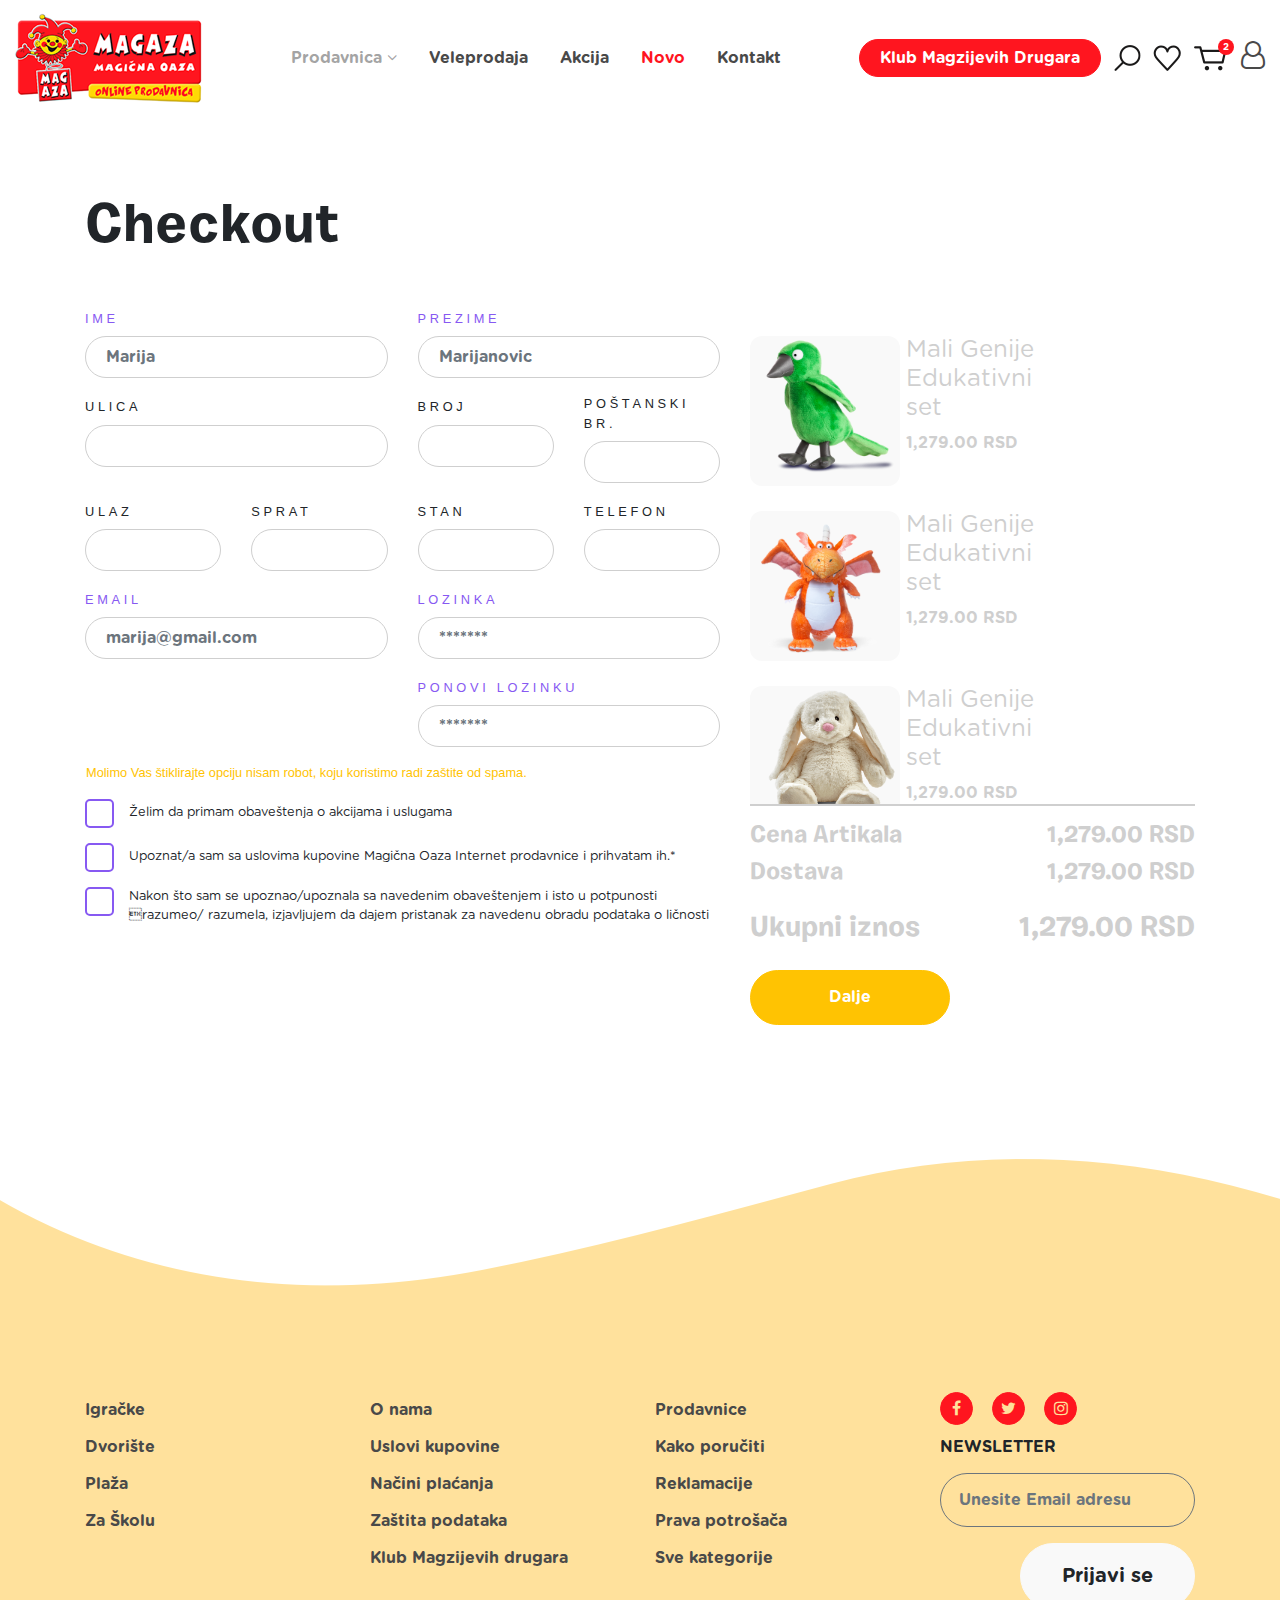
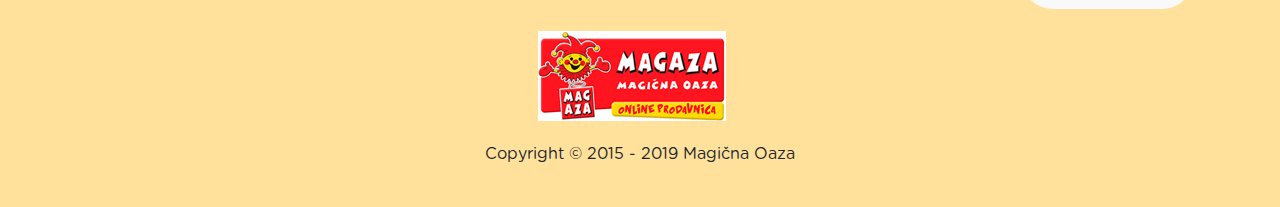
==== checkout.html @ be8be0db "checkout page done" ====
<!DOCTYPE html>
<!--
To change this license header, choose License Headers in Project Properties.
To change this template file, choose Tools | Templates
and open the template in the editor.
-->
<html lang="en">
    <head>
        <title>Magicna Oaza</title>
        <meta charset="UTF-8">
        <meta name="viewport" content="width=device-width, initial-scale=1.0">
        <meta name="author" content="Kutri Denis">
        <meta name="description" content="">
        <meta name="keywords" content="">

        <!--iOS compatibile-->
        <meta name="apple-mobile-web-app-capable" content="yes">
        <meta name="apple-mobile-web-app-title" content="Magicna Oaza">
        <link rel="apple-touch-icon" href="putanja do ikonice favicon li neke">        

        <!--Android compatibile-->
        <meta name="mobile-web-app-capable" content="yes">
        <meta name="aplication-name" content="Magicna Oaza">
        <link rel="icon" type="icon/png" href="putanja do ikonice favicon li neke">

        <!--FONTOVI-->
        <!--Awesome-->
        <link rel="stylesheet" href="https://cdnjs.cloudflare.com/ajax/libs/font-awesome/4.7.0/css/font-awesome.min.css">

        <!--bootstrap-->
        <link href="css/bootstrap.css" rel="stylesheet" type="text/css"/>

        <!--external css, like plugins ...-->
        <link href="css/owl.carousel.css" rel="stylesheet" type="text/css"/>
        <link href="css/select2.css" rel="stylesheet" type="text/css"/>
        <!--theme css-->
        <link href="css/theme.css" rel="stylesheet" type="text/css"/>

        <!-- HTML5 shim and Respond.js for IE8 support of HTML5 elements and media queries -->
        <!-- WARNING: Respond.js doesn't work if you view the page via file:// -->
        <!--[if lt IE 9]>
          <script src="https://oss.maxcdn.com/html5shiv/3.7.3/html5shiv.min.js"></script>
          <script src="https://oss.maxcdn.com/respond/1.4.2/respond.min.js"></script>
        <![endif]-->

    </head>
    <body>
        <!-- header start -->
        <header class="bg-white">
            <div class="container">
                <nav class="navbar navbar-expand-lg navbar-light px-0">
                    <!-- logo -->
                    <a class="navbar-brand mr-0" href="#">
                        <img src="img/logo.png" alt=""/>
                    </a>
                    <div class="header-action order-lg-2">
                        <a href="#" class="btn btn-danger ml-xl-2">Klub <span>Magzijevih Drugara</span> </a>
                        <!-- search button -->
                        <div class="search d-inline-block ml-xl-2">
                            <span class="search-icon">
                                <img class="w-75" src="img/search.png" alt=""/>
                            </span>
                            <form class="search-form">
                                <div class="input-group mb-3">
                                    <input type="text" class="form-control" placeholder="Search">
                                    <div class="input-group-append">
                                        <button class="btn btn-outline-secondary" type="button" id="button-addon2"><span class="fa fa-search"></span></button>
                                    </div>
                                </div>
                            </form>
                        </div>
                        <!-- heart --> 
                        <a href="#" class="d-inline-block ml-xl-2">
                            <img class="w-75" src="img/heart.png" alt=""/>
                        </a>
                        <!-- small cart --> 
                        <div class="cart d-inline-block ml-xl-2">
                            <a href="#">
                                <img class="w-75" src="img/cart.png" alt=""/>
                                <span class="num">2</span>
                            </a>
                            <div class="small-cart bg-light">
                                <h4 class="mt-6">Korpa</h4>
                                <p class="text-warning">Korpa je prazna</p>
                                <ul class="small-cart-products list-unstyled"> 
                                    <li class="small-cart-item d-flex">
                                        <a href="#" class="w-25 small-cart-item-photo">
                                            <img src="img/toys/toy-01.png" alt=""/>
                                        </a>
                                        <div class="small-cart-item-detail w-75">
                                            <h4 class="detail-title">Mali Genije Edukativni set</h4>
                                            <p>1,279.00 RSD</p>
                                            <div class="close-small-cart"><span class="fa fa-times"></span></div>
                                        </div>
                                    </li>
                                    <li class="small-cart-item d-flex">
                                        <a href="#" class="w-25 small-cart-item-photo">
                                            <img src="img/toys/toy-02.png" alt=""/>
                                        </a>
                                        <div class="small-cart-item-detail w-75">
                                            <h4 class="detail-title">Mali Genije Edukativni set</h4>
                                            <p>1,279.00 RSD</p>
                                            <div class="close-small-cart"><span class="fa fa-times"></span></div>
                                        </div>
                                    </li>
                                    <li class="small-cart-item d-flex">
                                        <a href="#" class="w-25 small-cart-item-photo">
                                            <img src="img/toys/toy-03.png" alt=""/>
                                        </a>
                                        <div class="small-cart-item-detail w-75">
                                            <h4 class="detail-title">Mali Genije Edukativni set</h4>
                                            <p>1,279.00 RSD</p>
                                            <div class="close-small-cart"><span class="fa fa-times"></span></div>
                                        </div>
                                    </li>
                                    <li class="small-cart-item d-flex">
                                        <a href="#" class="w-25 small-cart-item-photo">
                                            <img src="img/toys/toy-04.png" alt=""/>
                                        </a>
                                        <div class="small-cart-item-detail w-75">
                                            <h4 class="detail-title">Mali Genije Edukativni set</h4>
                                            <p>1,279.00 RSD</p>
                                            <div class="close-small-cart"><span class="fa fa-times"></span></div>
                                        </div>
                                    </li>
                                </ul>
                                <div class="small-cart-info d-flex mb-3">
                                    <div class="w-100 d-flex price">
                                        <h4 class="w-50 text-gray-w">Cena Artikala</h4>
                                        <h4 class="w-50 text-right">1,279.00 RSD</h4>
                                    </div>
                                    <div class="w-100 d-flex mb-3 delivery">
                                        <h4 class="w-50 text-gray-w">Dostava</h4>
                                        <h4 class="w-50 text-right">1,279.00 RSD</h4>
                                    </div>
                                    <div class="w-100 d-flex  final-price">
                                        <h2 class="w-50">Ukupni iznos</h2>
                                        <h2 class="w-50 text-right text-danger">1,279.00 RSD</h2>
                                    </div>
                                </div>
                                <div class="small-cart-action text-center">
                                    <a href="#" class="btn btn-light mb-2 mb-md-0">Nastavi kupovinu</a>
                                    <a href="#" class="btn btn-warning">Naruči</a>
                                </div>
                            </div>
                        </div>
                        <div class="user dropdown d-inline-block">
                            <a href="#" class=" fa fa-user-o" data-toggle="dropdown" id="dropdownMenuButton"></a>
                            <div class="dropdown-menu" aria-labelledby="dropdownMenuButton">
                                <a href="#" class="dropdown-item">Prijavite se</a>
                                <a href="#" class="dropdown-item border-bottom-0">Registracija</a>
                            </div>
                        </div>
                    </div>
                    <!-- navbar toggler --> 
                    <button class="navbar-toggler" type="button" data-toggle="collapse" data-target="#main-menu" aria-controls="main-menu" aria-expanded="false" aria-label="Toggle navigation">
                        <span class="navbar-toggler-icon"></span>
                    </button>
                    <div class="collapse navbar-collapse" id="main-menu">
                        <ul class="navbar-nav ml-md-2 ml-xl-6">
                            <li class="nav-item mr-xl-3">
                                <a class="nav-link active toggler-1" href="#">Prodavnica <span class="fa fa-angle-down toggle-submenu"></span></a>
                                <ul class="submenu level-1 list-unstyled">
                                    <li class="submenu-link">
                                        <a href="#" class="toggler-2">
                                            <img class="submenu-icon" src="img/duck.png" alt=""/>Igračke <span class="fa fa-angle-double-right toggle-submenu-2"></span>
                                        </a>
                                        <ul class="submenu-2 level-2 list-unstyled">
                                            <li class="submenu-link">
                                                <a href="#">Za dečake</a>
                                            </li>
                                            <li class="submenu-link">
                                                <a href="#">Za devojčice</a>
                                            </li>
                                            <li class="submenu-link">
                                                <a href="#">Za bebe</a>
                                            </li>
                                            <li class="submenu-link">
                                                <a href="#">Edukativne igračke</a>
                                            </li>
                                            <li class="submenu-link">
                                                <a href="#">Trotineti i Skejtbordovi</a>
                                            </li>
                                            <li class="submenu-link">
                                                <a href="#">Lego kocke</a>
                                            </li>
                                            <li class="submenu-link">
                                                <a href="#">Kocke za decu</a>
                                            </li>
                                            <li class="submenu-link">
                                                <a href="#">Drvene igračke</a>
                                            </li>
                                            <li class="submenu-link">
                                                <a href="#">Muzičke igračke</a>
                                            </li>
                                            <li class="submenu-link">
                                                <a href="#">Plišane igračke</a>
                                            </li>
                                            <li class="submenu-link">
                                                <a href="#">Rođendanski program</a>
                                            </li>
                                            <li class="submenu-link">
                                                <a href="#">Novogodišnji paketići</a>
                                            </li>
                                        </ul>
                                    </li>
                                    <li class="submenu-link">
                                        <a href="#">
                                            <img class="submenu-icon" src="img/ball.png" alt=""/>Dvorište
                                        </a>
                                    </li>
                                    <li class="submenu-link">
                                        <a href="#">
                                            <img class="submenu-icon" src="img/sun.png" alt=""/>Plaža
                                        </a>
                                    </li>
                                    <li class="submenu-link">
                                        <a href="#">
                                            <img class="submenu-icon" src="img/piramid.png" alt=""/>Za Školu
                                        </a>
                                    </li>
                                </ul>
                            </li>
                            <li class="nav-item mr-xl-3">
                                <a class="nav-link" href="#">Veleprodaja</a>
                            </li>
                            <li class="nav-item mr-xl-3">
                                <a class="nav-link" href="#">Akcija</a>
                            </li>
                            <li class="nav-item mr-xl-3">
                                <a class="nav-link text-danger" href="#">Novo</a>
                            </li>
                            <li class="nav-item">
                                <a class="nav-link" href="#">Kontakt</a>
                            </li>
                        </ul>
                    </div>
                </nav>
            </div>
            <div class="body-overlay"></div>
        </header><!-- header ends -->
        <!-- main start --> 
        <main>
            <!-- checkout start -->
            <div class="checkout register">
                <div class="container">
                    <h1>Checkout</h1>
                    <div class="row">
                        <div class="col-md-7">
                            <form class="checkout-form register-form mx-auto">
                                <fieldset class="row">
                                    <div class="form-group col-md-6">
                                        <label for="name" class="text-purple">ime</label>
                                        <input type="text" name="name" class="form-control" id="name" placeholder="Marija">
                                        <div class="error-msg"></div>
                                    </div>
                                    <div class="form-group col-md-6">
                                        <label for="prezime" class="text-purple">prezime</label>
                                        <input type="text" name="prezime" class="form-control" id="prezime" placeholder="Marijanovic">
                                        <div class="error-msg"></div>
                                    </div>
                                </fieldset>
                                <fieldset class="row">
                                    <div class="form-group col-md-6">
                                        <label for="ulica">ulica</label>
                                        <input type="text" name="ulica" class="form-control" id="ulica" placeholder="">
                                        <div class="error-msg"></div>
                                    </div>
                                    <div class="form-group col-md-3">
                                        <label for="broj">broj</label>
                                        <input type="text" name="broj" class="form-control" id="broj" placeholder="">
                                        <div class="error-msg"></div>
                                    </div>
                                    <div class="form-group col-md-3">
                                        <label for="postanski-br">POŠTANSKI BR.</label>
                                        <input type="text" name="postanski-br" class="form-control" id="postanski-br" placeholder="">
                                        <div class="error-msg"></div>
                                    </div>
                                </fieldset>
                                <fieldset class="row">
                                    <div class="form-group col-md-3">
                                        <label for="ulaz">ulaz</label>
                                        <input type="text" name="ulaz" class="form-control" id="ulaz" placeholder="">
                                        <div class="error-msg"></div>
                                    </div>
                                    <div class="form-group col-md-3">
                                        <label for="sprat">sprat</label>
                                        <input type="text" name="sprat" class="form-control" id="sprat" placeholder="">
                                        <div class="error-msg"></div>
                                    </div>
                                    <div class="form-group col-md-3">
                                        <label for="stan">stan</label>
                                        <input type="text" name="stan" class="form-control" id="stan" placeholder="">
                                        <div class="error-msg"></div>
                                    </div>
                                    <div class="form-group col-md-3">
                                        <label for="telefon">telefon</label>
                                        <input type="text" name="telefon" class="form-control" id="telefon" placeholder="">
                                        <div class="error-msg"></div>
                                    </div>
                                </fieldset>
                                <fieldset class="row">
                                    <div class="form-group col-md-6">
                                        <label for="email" class="text-purple">email</label>
                                        <input type="email" name="email" class="form-control" id="email" placeholder="marija@gmail.com">
                                        <div class="error-msg"></div>
                                    </div>
                                    <div class="form-group col-md-6">
                                        <label for="password" class="text-purple">lozinka</label>
                                        <input type="password" name="password" class="form-control" id="password" placeholder="*******">
                                        <div class="error-msg"></div>
                                    </div>
                                </fieldset>
                                <fieldset class="row">
                                    <div class="captcha col-md-6">

                                    </div>
                                    <div class="form-group col-md-6">
                                        <label for="re-password" class="text-purple">ponovi lozinku</label>
                                        <input type="password" name="re-password" class="form-control" id="re-password" placeholder="*******">
                                        <div class="error-msg"></div>
                                    </div>
                                    <p class="small text-warning px-3">Molimo Vas štiklirajte opciju nisam robot, koju koristimo radi zaštite od spama.</p>
                                </fieldset>
                                <div class="form-group mb-5">
                                    <div class="form-check">
                                        <label class="form-check-label pl-4" for="obavestenja">
                                            <input class="form-check-input" type="checkbox" value="" id="obavestenja">
                                            <span>Želim da primam obaveštenja o akcijama i uslugama</span>
                                            <span class="custom-cb"><span class="fa fa-check"></span></span>
                                        </label>
                                    </div>
                                    <div class="form-check">
                                        <label class="form-check-label pl-4" for="uslovi">
                                            <input class="form-check-input" type="checkbox" value="" id="uslovi">
                                            <span>
                                                Upoznat/a sam sa uslovima kupovine Magična 
                                                Oaza Internet prodavnice i prihvatam ih.*
                                            </span>
                                            <span class="custom-cb"><span class="fa fa-check"></span></span>
                                        </label>
                                    </div>
                                    <div class="form-check">
                                        <label class="form-check-label pl-4" for="saglasnost">
                                            <input class="form-check-input" type="checkbox" value="" id="saglasnost">
                                            <span>
                                                Nakon što sam se upoznao/upoznala sa navedenim
                                                obaveštenjem i isto u potpunosti razumeo/
                                                razumela, izjavljujem da dajem pristanak za
                                                navedenu obradu podataka o ličnosti
                                            </span>
                                            <span class="custom-cb"><span class="fa fa-check"></span></span>
                                        </label>
                                    </div>
                                </div>
                            </form>
                        </div>
                        <!-- checkout cart start -->
                        <div class="col-md-5">
                            <div class="checkout-cart">
                                <ul class="checkout-cart-products list-unstyled"> 
                                    <li class="checkout-cart-item d-flex">
                                        <a href="#" class="w-35 checkout-item-photo">
                                            <img src="img/toys/toy-01.png" alt=""/>
                                        </a>
                                        <div class="checkout-cart-item-detail w-65">
                                            <h4 class="detail-title">Mali Genije Edukativni set</h4>
                                            <p>1,279.00 RSD</p>
                                        </div>
                                    </li>
                                    <li class="checkout-cart-item d-flex">
                                        <a href="#" class="w-35 checkout-item-photo">
                                            <img src="img/toys/toy-02.png" alt=""/>
                                        </a>
                                        <div class="checkout-cart-item-detail w-65">
                                            <h4 class="detail-title">Mali Genije Edukativni set</h4>
                                            <p>1,279.00 RSD</p>
                                        </div>
                                    </li>
                                    <li class="checkout-cart-item d-flex">
                                        <a href="#" class="w-35 checkout-item-photo">
                                            <img src="img/toys/toy-03.png" alt=""/>
                                        </a>
                                        <div class="checkout-cart-item-detail w-65">
                                            <h4 class="detail-title">Mali Genije Edukativni set</h4>
                                            <p>1,279.00 RSD</p>
                                        </div>
                                    </li>
                                    <li class="checkout-cart-item d-flex">
                                        <a href="#" class="w-35 checkout-item-photo">
                                            <img src="img/toys/toy-04.png" alt=""/>
                                        </a>
                                        <div class="checkout-cart-item-detail w-65">
                                            <h4 class="detail-title">Mali Genije Edukativni set</h4>
                                            <p>1,279.00 RSD</p>
                                        </div>
                                    </li>
                                </ul>
                                <div class="checkout-cart-info d-flex mb-3 text-gray-w">
                                    <div class="w-100 d-flex price">
                                        <h4 class="w-50">Cena Artikala</h4>
                                        <h4 class="w-50 text-right">1,279.00 RSD</h4>
                                    </div>
                                    <div class="w-100 d-flex mb-3 delivery text-gray-w">
                                        <h4 class="w-50">Dostava</h4>
                                        <h4 class="w-50 text-right">1,279.00 RSD</h4>
                                    </div>
                                    <div class="w-100 d-flex  final-price text-gray-w">
                                        <h2 class="w-50">Ukupni iznos</h2>
                                        <h2 class="w-50 text-right">1,279.00 RSD</h2>
                                    </div>
                                </div>
                                <div class="checkout-cart-action">
                                    <a href="#" class="btn btn-warning text-white">Dalje</a>
                                </div>
                            </div>
                        </div><!-- checkout cart ends -->
                    </div>
                </div>
            </div><!-- checkout ends -->
        </main> <!-- main ends --> 
        <!-- footer start --> 
        <footer class="bg-sand">
            <div class="container text-center text-xm-left">
                <div class="row">
                    <div class="col-12 col-md-3">
                        <div class="footer-item">
                            <ul class="list-unstyled">
                                <li><a href="#">Igračke</a></li>
                                <li><a href="#">Dvorište</a></li>
                                <li><a href="#">Plaža</a></li>
                                <li><a href="#">Za Školu</a></li>
                            </ul>
                        </div>
                    </div>
                    <div class="col-12 col-md-3">
                        <div class="footer-item">
                            <ul class="list-unstyled">
                                <li><a href="#">O nama</a></li>
                                <li><a href="#">Uslovi kupovine</a></li>
                                <li><a href="#">Načini plaćanja</a></li>
                                <li><a href="#">Zaštita podataka</a></li>
                                <li><a href="#">Klub Magzijevih drugara</a></li>
                            </ul>
                        </div>
                    </div>
                    <div class="col-12 col-md-3">
                        <div class="footer-item">
                            <ul class="list-unstyled">
                                <li><a href="#">Prodavnice</a></li>
                                <li><a href="#">Kako poručiti</a></li>
                                <li><a href="#">Reklamacije</a></li>
                                <li><a href="#">Prava potrošača</a></li>
                                <li><a href="#">Sve kategorije</a></li>
                            </ul>
                        </div>
                    </div>
                    <div class="col-12 col-md-3">
                        <div class="footer-social">
                                <div class="social-item">
                                <a href="#"><span class="fa fa-facebook"></span></a>
                                <a href="#"><span class="fa fa-twitter"></span></a>
                                <a href="#"><span class="fa fa-instagram"></span></a>
                            </div>
                            <form class=" d-flex flex-column">
                                <div class="form-group">
                                    <label class="text-uppercase" for="newsletter">newsletter</label>
                                    <input id="newsletter" class="form-control btn btn-outline-secondary" type="email" placeholder="Unesite Email adresu">
                                </div>
                                <button class="btn btn-light align-self-end" type="submit">Prijavi se</button>
                            </form>
                        </div>
                    </div>
                </div>
                <div class="copyright text-center d-block">
                    <h1 class="navbar-brand mb-3">
                        <a href="#">
                            <img src="img/logo.png" alt=""/>
                        </a>
                    </h1>
                    <p>Copyright © 2015 - 2019 Magična Oaza</p>
                </div>
            </div>
        </footer><!-- footer ends --> 
        <!--SCRIPTS goes here-->
        <!--First jquery, then popper and finaly bootstrap-->
        <script src="js/jquery.min.js" type="text/javascript"></script>
        <script src="js/popper.js" type="text/javascript"></script>
        <script src="js/bootstrap.min.js" type="text/javascript"></script>

        <script src="js/jquery.validate.min.js" type="text/javascript"></script>
        <script src="js/owl.carousel.js" type="text/javascript"></script>
        <script src="js/select2.min.js" type="text/javascript"></script>
        <!--All page js-->
        <script src="js/main.js" type="text/javascript"></script><script type="text/javascript">
            $(document).ready(function () {
                $('.checkout-form').validate({
                    highlight: function (element) {
                        $(element).closest('.form-group').addClass('has-danger');
                        $(element).addClass('form-control-danger');
                    },
                    unhighlight: function (element) {
                        $(element).closest('.form-group').removeClass('has-danger').addClass('has-success');
                        $(element).removeClass('form-control-danger').addClass('form-control-success');
                    },
                    rules: {
                        name: {
                            required: true,
                            rangelength: [2, 20]
                        },
                        prezime: {
                            required: true,
                            rangelength: [2, 20]
                        },
                        ulica: {
                            required: true,
                            minlength: 6
                        },
                        broj: {
                            required: true,
                            number: true
                        },
                        'postanski-br': {
                            required: true,
                            number: true
                        },
                        telefon: {
                            required: true,
                            number: true
                        },
                        email: {
                            required: true,
                            email: true
                        },
                        password: {
                            required: true,
                            minlength: 6
                        },
                        're-password': {
                            required: true,
                            minlength: 6,
                            equalTo: "#password"
                        }
                    },
                    messages: {
                        name: {
                            required: 'Ime je obavezno polje',
                            rangelength: 'Mora imati minimum izmedju 2 i 20 karaktera'
                        },
                        prezime: {
                            required: 'Prezime je obavezno polje',
                            rangelength: 'Mora imati minimum izmedju 2 i 20 karaktera'
                        },
                        ulica: {
                            required: 'Unesite validnu adresu',
                            minlength: 'Mora imati minimum 6 karaktera'
                        },
                        broj: {
                            required: 'Broj je obavezno polje',
                            number: 'Morate uneti validan broj'
                        },
                        'postanski-br': {
                            required: 'Unesite validan postanski broj',
                            number: 'Morate uneti validan broj'
                        },
                        telefon: {
                            required: 'Telefon je obavezno polje',
                            number: 'Unesite validan broj telefona'
                        },
                        email: {
                            required: 'Email je obavezno polje',
                            email: 'Unesite validnu email adresu'
                        },
                        password: {
                            required: 'Lozinka je obavezno polje',
                            minlength: 'Mora imati minimum 6 karaktera'
                        },
                        're-password': {
                            required: 'Ponovite lozinku',
                            minlength: 'Mora imati minimum 6 karaktera',
                            equalTo: 'Lozinke se ne poklapaju!'
                        }
                    },
                    errorElement: 'p',
                    errorPlacement: function (error, element) {
                        error.appendTo($(element).closest('.form-group').find('.error-msg'));
                    }
                });
            });
        </script>
    </body>
</html>
---- css/select2.css ----
.select2-container {
  box-sizing: border-box;
  display: inline-block;
  margin: 0;
  position: relative;
  vertical-align: middle; }
  .select2-container .select2-selection--single {
    box-sizing: border-box;
    cursor: pointer;
    display: block;
    height: 28px;
    user-select: none;
    -webkit-user-select: none; }
    .select2-container .select2-selection--single .select2-selection__rendered {
      display: block;
      padding-left: 8px;
      padding-right: 20px;
      overflow: hidden;
      text-overflow: ellipsis;
      white-space: nowrap; }
    .select2-container .select2-selection--single .select2-selection__clear {
      position: relative; }
  .select2-container[dir="rtl"] .select2-selection--single .select2-selection__rendered {
    padding-right: 8px;
    padding-left: 20px; }
  .select2-container .select2-selection--multiple {
    box-sizing: border-box;
    cursor: pointer;
    display: block;
    min-height: 32px;
    user-select: none;
    -webkit-user-select: none; }
    .select2-container .select2-selection--multiple .select2-selection__rendered {
      display: inline-block;
      overflow: hidden;
      padding-left: 8px;
      text-overflow: ellipsis;
      white-space: nowrap; }
  .select2-container .select2-search--inline {
    float: left; }
    .select2-container .select2-search--inline .select2-search__field {
      box-sizing: border-box;
      border: none;
      font-size: 100%;
      margin-top: 5px;
      padding: 0; }
      .select2-container .select2-search--inline .select2-search__field::-webkit-search-cancel-button {
        -webkit-appearance: none; }

.select2-dropdown {
  background-color: white;
  border: 1px solid #aaa;
  border-radius: 4px;
  box-sizing: border-box;
  display: block;
  position: absolute;
  left: -100000px;
  width: 100%;
  z-index: 1051; }

.select2-results {
  display: block; }

.select2-results__options {
  list-style: none;
  margin: 0;
  padding: 0; }

.select2-results__option {
  padding: 6px;
  user-select: none;
  -webkit-user-select: none; }
  .select2-results__option[aria-selected] {
    cursor: pointer; }

.select2-container--open .select2-dropdown {
  left: 0; }

.select2-container--open .select2-dropdown--above {
  border-bottom: none;
  border-bottom-left-radius: 0;
  border-bottom-right-radius: 0; }

.select2-container--open .select2-dropdown--below {
  border-top: none;
  border-top-left-radius: 0;
  border-top-right-radius: 0; }

.select2-search--dropdown {
  display: block;
  padding: 4px; }
  .select2-search--dropdown .select2-search__field {
    padding: 4px;
    width: 100%;
    box-sizing: border-box; }
    .select2-search--dropdown .select2-search__field::-webkit-search-cancel-button {
      -webkit-appearance: none; }
  .select2-search--dropdown.select2-search--hide {
    display: none; }

.select2-close-mask {
  border: 0;
  margin: 0;
  padding: 0;
  display: block;
  position: fixed;
  left: 0;
  top: 0;
  min-height: 100%;
  min-width: 100%;
  height: auto;
  width: auto;
  opacity: 0;
  z-index: 99;
  background-color: #fff;
  filter: alpha(opacity=0); }

.select2-hidden-accessible {
  border: 0 !important;
  clip: rect(0 0 0 0) !important;
  -webkit-clip-path: inset(50%) !important;
  clip-path: inset(50%) !important;
  height: 1px !important;
  overflow: hidden !important;
  padding: 0 !important;
  position: absolute !important;
  width: 1px !important;
  white-space: nowrap !important; }

.select2-container--default .select2-selection--single {
  background-color: #fff;
  border: 1px solid #aaa;
  border-radius: 4px; }
  .select2-container--default .select2-selection--single .select2-selection__rendered {
    color: #444;
    line-height: 28px; }
  .select2-container--default .select2-selection--single .select2-selection__clear {
    cursor: pointer;
    float: right;
    font-weight: bold; }
  .select2-container--default .select2-selection--single .select2-selection__placeholder {
    color: #999; }
  .select2-container--default .select2-selection--single .select2-selection__arrow {
    height: 26px;
    position: absolute;
    top: 1px;
    right: 1px;
    width: 20px; }
    .select2-container--default .select2-selection--single .select2-selection__arrow b {
      border-color: #888 transparent transparent transparent;
      border-style: solid;
      border-width: 5px 4px 0 4px;
      height: 0;
      left: 50%;
      margin-left: -4px;
      margin-top: -2px;
      position: absolute;
      top: 50%;
      width: 0; }

.select2-container--default[dir="rtl"] .select2-selection--single .select2-selection__clear {
  float: left; }

.select2-container--default[dir="rtl"] .select2-selection--single .select2-selection__arrow {
  left: 1px;
  right: auto; }

.select2-container--default.select2-container--disabled .select2-selection--single {
  background-color: #eee;
  cursor: default; }
  .select2-container--default.select2-container--disabled .select2-selection--single .select2-selection__clear {
    display: none; }

.select2-container--default.select2-container--open .select2-selection--single .select2-selection__arrow b {
  border-color: transparent transparent #888 transparent;
  border-width: 0 4px 5px 4px; }

.select2-container--default .select2-selection--multiple {
  background-color: white;
  border: 1px solid #aaa;
  border-radius: 4px;
  cursor: text; }
  .select2-container--default .select2-selection--multiple .select2-selection__rendered {
    box-sizing: border-box;
    list-style: none;
    margin: 0;
    padding: 0 5px;
    width: 100%; }
    .select2-container--default .select2-selection--multiple .select2-selection__rendered li {
      list-style: none; }
  .select2-container--default .select2-selection--multiple .select2-selection__placeholder {
    color: #999;
    margin-top: 5px;
    float: left; }
  .select2-container--default .select2-selection--multiple .select2-selection__clear {
    cursor: pointer;
    float: right;
    font-weight: bold;
    margin-top: 5px;
    margin-right: 10px; }
  .select2-container--default .select2-selection--multiple .select2-selection__choice {
    background-color: #e4e4e4;
    border: 1px solid #aaa;
    border-radius: 4px;
    cursor: default;
    float: left;
    margin-right: 5px;
    margin-top: 5px;
    padding: 0 5px; }
  .select2-container--default .select2-selection--multiple .select2-selection__choice__remove {
    color: #999;
    cursor: pointer;
    display: inline-block;
    font-weight: bold;
    margin-right: 2px; }
    .select2-container--default .select2-selection--multiple .select2-selection__choice__remove:hover {
      color: #333; }

.select2-container--default[dir="rtl"] .select2-selection--multiple .select2-selection__choice, .select2-container--default[dir="rtl"] .select2-selection--multiple .select2-selection__placeholder, .select2-container--default[dir="rtl"] .select2-selection--multiple .select2-search--inline {
  float: right; }

.select2-container--default[dir="rtl"] .select2-selection--multiple .select2-selection__choice {
  margin-left: 5px;
  margin-right: auto; }

.select2-container--default[dir="rtl"] .select2-selection--multiple .select2-selection__choice__remove {
  margin-left: 2px;
  margin-right: auto; }

.select2-container--default.select2-container--focus .select2-selection--multiple {
  border: solid black 1px;
  outline: 0; }

.select2-container--default.select2-container--disabled .select2-selection--multiple {
  background-color: #eee;
  cursor: default; }

.select2-container--default.select2-container--disabled .select2-selection__choice__remove {
  display: none; }

.select2-container--default.select2-container--open.select2-container--above .select2-selection--single, .select2-container--default.select2-container--open.select2-container--above .select2-selection--multiple {
  border-top-left-radius: 0;
  border-top-right-radius: 0; }

.select2-container--default.select2-container--open.select2-container--below .select2-selection--single, .select2-container--default.select2-container--open.select2-container--below .select2-selection--multiple {
  border-bottom-left-radius: 0;
  border-bottom-right-radius: 0; }

.select2-container--default .select2-search--dropdown .select2-search__field {
  border: 1px solid #aaa; }

.select2-container--default .select2-search--inline .select2-search__field {
  background: transparent;
  border: none;
  outline: 0;
  box-shadow: none;
  -webkit-appearance: textfield; }

.select2-container--default .select2-results > .select2-results__options {
  max-height: 200px;
  overflow-y: auto; }

.select2-container--default .select2-results__option[role=group] {
  padding: 0; }

.select2-container--default .select2-results__option[aria-disabled=true] {
  color: #999; }

.select2-container--default .select2-results__option[aria-selected=true] {
  background-color: #ddd; }

.select2-container--default .select2-results__option .select2-results__option {
  padding-left: 1em; }
  .select2-container--default .select2-results__option .select2-results__option .select2-results__group {
    padding-left: 0; }
  .select2-container--default .select2-results__option .select2-results__option .select2-results__option {
    margin-left: -1em;
    padding-left: 2em; }
    .select2-container--default .select2-results__option .select2-results__option .select2-results__option .select2-results__option {
      margin-left: -2em;
      padding-left: 3em; }
      .select2-container--default .select2-results__option .select2-results__option .select2-results__option .select2-results__option .select2-results__option {
        margin-left: -3em;
        padding-left: 4em; }
        .select2-container--default .select2-results__option .select2-results__option .select2-results__option .select2-results__option .select2-results__option .select2-results__option {
          margin-left: -4em;
          padding-left: 5em; }
          .select2-container--default .select2-results__option .select2-results__option .select2-results__option .select2-results__option .select2-results__option .select2-results__option .select2-results__option {
            margin-left: -5em;
            padding-left: 6em; }

.select2-container--default .select2-results__option--highlighted[aria-selected] {
  background-color: #5897fb;
  color: white; }

.select2-container--default .select2-results__group {
  cursor: default;
  display: block;
  padding: 6px; }

.select2-container--classic .select2-selection--single {
  background-color: #f7f7f7;
  border: 1px solid #aaa;
  border-radius: 4px;
  outline: 0;
  background-image: -webkit-linear-gradient(top, white 50%, #eeeeee 100%);
  background-image: -o-linear-gradient(top, white 50%, #eeeeee 100%);
  background-image: linear-gradient(to bottom, white 50%, #eeeeee 100%);
  background-repeat: repeat-x;
  filter: progid:DXImageTransform.Microsoft.gradient(startColorstr='#FFFFFFFF', endColorstr='#FFEEEEEE', GradientType=0); }
  .select2-container--classic .select2-selection--single:focus {
    border: 1px solid #5897fb; }
  .select2-container--classic .select2-selection--single .select2-selection__rendered {
    color: #444;
    line-height: 28px; }
  .select2-container--classic .select2-selection--single .select2-selection__clear {
    cursor: pointer;
    float: right;
    font-weight: bold;
    margin-right: 10px; }
  .select2-container--classic .select2-selection--single .select2-selection__placeholder {
    color: #999; }
  .select2-container--classic .select2-selection--single .select2-selection__arrow {
    background-color: #ddd;
    border: none;
    border-left: 1px solid #aaa;
    border-top-right-radius: 4px;
    border-bottom-right-radius: 4px;
    height: 26px;
    position: absolute;
    top: 1px;
    right: 1px;
    width: 20px;
    background-image: -webkit-linear-gradient(top, #eeeeee 50%, #cccccc 100%);
    background-image: -o-linear-gradient(top, #eeeeee 50%, #cccccc 100%);
    background-image: linear-gradient(to bottom, #eeeeee 50%, #cccccc 100%);
    background-repeat: repeat-x;
    filter: progid:DXImageTransform.Microsoft.gradient(startColorstr='#FFEEEEEE', endColorstr='#FFCCCCCC', GradientType=0); }
    .select2-container--classic .select2-selection--single .select2-selection__arrow b {
      border-color: #888 transparent transparent transparent;
      border-style: solid;
      border-width: 5px 4px 0 4px;
      height: 0;
      left: 50%;
      margin-left: -4px;
      margin-top: -2px;
      position: absolute;
      top: 50%;
      width: 0; }

.select2-container--classic[dir="rtl"] .select2-selection--single .select2-selection__clear {
  float: left; }

.select2-container--classic[dir="rtl"] .select2-selection--single .select2-selection__arrow {
  border: none;
  border-right: 1px solid #aaa;
  border-radius: 0;
  border-top-left-radius: 4px;
  border-bottom-left-radius: 4px;
  left: 1px;
  right: auto; }

.select2-container--classic.select2-container--open .select2-selection--single {
  border: 1px solid #5897fb; }
  .select2-container--classic.select2-container--open .select2-selection--single .select2-selection__arrow {
    background: transparent;
    border: none; }
    .select2-container--classic.select2-container--open .select2-selection--single .select2-selection__arrow b {
      border-color: transparent transparent #888 transparent;
      border-width: 0 4px 5px 4px; }

.select2-container--classic.select2-container--open.select2-container--above .select2-selection--single {
  border-top: none;
  border-top-left-radius: 0;
  border-top-right-radius: 0;
  background-image: -webkit-linear-gradient(top, white 0%, #eeeeee 50%);
  background-image: -o-linear-gradient(top, white 0%, #eeeeee 50%);
  background-image: linear-gradient(to bottom, white 0%, #eeeeee 50%);
  background-repeat: repeat-x;
  filter: progid:DXImageTransform.Microsoft.gradient(startColorstr='#FFFFFFFF', endColorstr='#FFEEEEEE', GradientType=0); }

.select2-container--classic.select2-container--open.select2-container--below .select2-selection--single {
  border-bottom: none;
  border-bottom-left-radius: 0;
  border-bottom-right-radius: 0;
  background-image: -webkit-linear-gradient(top, #eeeeee 50%, white 100%);
  background-image: -o-linear-gradient(top, #eeeeee 50%, white 100%);
  background-image: linear-gradient(to bottom, #eeeeee 50%, white 100%);
  background-repeat: repeat-x;
  filter: progid:DXImageTransform.Microsoft.gradient(startColorstr='#FFEEEEEE', endColorstr='#FFFFFFFF', GradientType=0); }

.select2-container--classic .select2-selection--multiple {
  background-color: white;
  border: 1px solid #aaa;
  border-radius: 4px;
  cursor: text;
  outline: 0; }
  .select2-container--classic .select2-selection--multiple:focus {
    border: 1px solid #5897fb; }
  .select2-container--classic .select2-selection--multiple .select2-selection__rendered {
    list-style: none;
    margin: 0;
    padding: 0 5px; }
  .select2-container--classic .select2-selection--multiple .select2-selection__clear {
    display: none; }
  .select2-container--classic .select2-selection--multiple .select2-selection__choice {
    background-color: #e4e4e4;
    border: 1px solid #aaa;
    border-radius: 4px;
    cursor: default;
    float: left;
    margin-right: 5px;
    margin-top: 5px;
    padding: 0 5px; }
  .select2-container--classic .select2-selection--multiple .select2-selection__choice__remove {
    color: #888;
    cursor: pointer;
    display: inline-block;
    font-weight: bold;
    margin-right: 2px; }
    .select2-container--classic .select2-selection--multiple .select2-selection__choice__remove:hover {
      color: #555; }

.select2-container--classic[dir="rtl"] .select2-selection--multiple .select2-selection__choice {
  float: right;
  margin-left: 5px;
  margin-right: auto; }

.select2-container--classic[dir="rtl"] .select2-selection--multiple .select2-selection__choice__remove {
  margin-left: 2px;
  margin-right: auto; }

.select2-container--classic.select2-container--open .select2-selection--multiple {
  border: 1px solid #5897fb; }

.select2-container--classic.select2-container--open.select2-container--above .select2-selection--multiple {
  border-top: none;
  border-top-left-radius: 0;
  border-top-right-radius: 0; }

.select2-container--classic.select2-container--open.select2-container--below .select2-selection--multiple {
  border-bottom: none;
  border-bottom-left-radius: 0;
  border-bottom-right-radius: 0; }

.select2-container--classic .select2-search--dropdown .select2-search__field {
  border: 1px solid #aaa;
  outline: 0; }

.select2-container--classic .select2-search--inline .select2-search__field {
  outline: 0;
  box-shadow: none; }

.select2-container--classic .select2-dropdown {
  background-color: white;
  border: 1px solid transparent; }

.select2-container--classic .select2-dropdown--above {
  border-bottom: none; }

.select2-container--classic .select2-dropdown--below {
  border-top: none; }

.select2-container--classic .select2-results > .select2-results__options {
  max-height: 200px;
  overflow-y: auto; }

.select2-container--classic .select2-results__option[role=group] {
  padding: 0; }

.select2-container--classic .select2-results__option[aria-disabled=true] {
  color: grey; }

.select2-container--classic .select2-results__option--highlighted[aria-selected] {
  background-color: #3875d7;
  color: white; }

.select2-container--classic .select2-results__group {
  cursor: default;
  display: block;
  padding: 6px; }

.select2-container--classic.select2-container--open .select2-dropdown {
  border-color: #5897fb; }
---- css/theme.css ----
@font-face {
  font-family: 'BurbankSmall-Bold';
  src: url("../fonts/BurbankSmall/BurbankSmall-Bold.eot?#iefix") format("embedded-opentype"), url("../fonts/BurbankSmall/BurbankSmall-Bold.otf") format("opentype"), url("../fonts/BurbankSmall/BurbankSmall-Bold.woff") format("woff"), url("../fonts/BurbankSmall/BurbankSmall-Bold.ttf") format("truetype"), url("../fonts/BurbankSmall/BurbankSmall-Bold.svg#BurbankSmall-Bold") format("svg");
  font-weight: normal;
  font-style: normal; }
@font-face {
  font-family: 'GothamRounded-Bold';
  src: url("../fonts/Gotham-rounded/GothamRounded-Bold.eot?#iefix") format("embedded-opentype"), url("../fonts/Gotham-rounded/GothamRounded-Bold.otf") format("opentype"), url("../fonts/Gotham-rounded/GothamRounded-Bold.woff") format("woff"), url("../fonts/Gotham-rounded/GothamRounded-Bold.ttf") format("truetype"), url("../fonts/Gotham-rounded/GothamRounded-Bold.svg#GothamRounded-Bold") format("svg");
  font-weight: normal;
  font-style: normal; }
@font-face {
  font-family: 'GothamRounded-Book';
  src: url("../fonts/Gotham-rounded/GothamRounded-Book.eot?#iefix") format("embedded-opentype"), url("../fonts/Gotham-rounded/GothamRounded-Book.otf") format("opentype"), url("../fonts/Gotham-rounded/GothamRounded-Book.woff") format("woff"), url("../fonts/Gotham-rounded/GothamRounded-Book.ttf") format("truetype"), url("../fonts/Gotham-rounded/GothamRounded-Book.svg#GothamRounded-Book") format("svg");
  font-weight: normal;
  font-style: normal; }
html {
  font-size: 16px; }

body {
  overflow-x: hidden; }

img {
  max-width: 100%; }

a {
  font-family: "GothamRounded-Bold"; }

h1, h2, h3, h4, h5, h6 {
  font-family: "BurbankSmall-Bold"; }

input[type=number]::-webkit-outer-spin-button,
input[type=number]::-webkit-inner-spin-button {
  -webkit-appearance: none;
  margin: 0; }

input[type=number] {
  -moz-appearance: textfield; }

.img-holder {
  position: relative;
  background: #ccc url("assets/logo-small.png") no-repeat center center;
  background-size: 80px auto;
  overflow: hidden;
  display: block; }
  .img-holder:after {
    content: '';
    display: block;
    width: 100%; }
  .img-holder.size-1by1:after {
    padding-top: 100%; }
  .img-holder.size-4by3:after {
    padding-top: 75%; }
  .img-holder.size-16by9:after {
    padding-top: 56.25%; }
  .img-holder img {
    display: block;
    position: absolute;
    top: 0;
    left: 0;
    width: 100%; }

/* Buzz Out */
@-webkit-keyframes buzz {
  10% {
    -webkit-transform: translateX(3px) rotate(2deg);
    transform: translateX(3px) rotate(2deg); }
  20% {
    -webkit-transform: translateX(-3px) rotate(-2deg);
    transform: translateX(-3px) rotate(-2deg); }
  30% {
    -webkit-transform: translateX(3px) rotate(2deg);
    transform: translateX(3px) rotate(2deg); }
  40% {
    -webkit-transform: translateX(-3px) rotate(-2deg);
    transform: translateX(-3px) rotate(-2deg); }
  50% {
    -webkit-transform: translateX(2px) rotate(1deg);
    transform: translateX(2px) rotate(1deg); }
  60% {
    -webkit-transform: translateX(-2px) rotate(-1deg);
    transform: translateX(-2px) rotate(-1deg); }
  70% {
    -webkit-transform: translateX(2px) rotate(1deg);
    transform: translateX(2px) rotate(1deg); }
  80% {
    -webkit-transform: translateX(-2px) rotate(-1deg);
    transform: translateX(-2px) rotate(-1deg); }
  90% {
    -webkit-transform: translateX(1px) rotate(0);
    transform: translateX(1px) rotate(0); }
  100% {
    -webkit-transform: translateX(-1px) rotate(0);
    transform: translateX(-1px) rotate(0); } }
@keyframes buzz {
  10% {
    -webkit-transform: translateX(3px) rotate(2deg);
    transform: translateX(3px) rotate(2deg); }
  20% {
    -webkit-transform: translateX(-3px) rotate(-2deg);
    transform: translateX(-3px) rotate(-2deg); }
  30% {
    -webkit-transform: translateX(3px) rotate(2deg);
    transform: translateX(3px) rotate(2deg); }
  40% {
    -webkit-transform: translateX(-3px) rotate(-2deg);
    transform: translateX(-3px) rotate(-2deg); }
  50% {
    -webkit-transform: translateX(2px) rotate(1deg);
    transform: translateX(2px) rotate(1deg); }
  60% {
    -webkit-transform: translateX(-2px) rotate(-1deg);
    transform: translateX(-2px) rotate(-1deg); }
  70% {
    -webkit-transform: translateX(2px) rotate(1deg);
    transform: translateX(2px) rotate(1deg); }
  80% {
    -webkit-transform: translateX(-2px) rotate(-1deg);
    transform: translateX(-2px) rotate(-1deg); }
  90% {
    -webkit-transform: translateX(1px) rotate(0);
    transform: translateX(1px) rotate(0); }
  100% {
    -webkit-transform: translateX(-1px) rotate(0);
    transform: translateX(-1px) rotate(0); } }
.buzz {
  display: block;
  vertical-align: middle;
  -webkit-transform: perspective(1px) translateZ(0);
  transform: perspective(1px) translateZ(0);
  box-shadow: 0 0 1px rgba(0, 0, 0, 0); }

.buzz:hover, .buzz:focus, .buzz:active {
  -webkit-animation-name: buzz;
  animation-name: buzz;
  -webkit-animation-duration: 0.75s;
  animation-duration: 0.75s;
  -webkit-animation-timing-function: linear;
  animation-timing-function: linear;
  -webkit-animation-iteration-count: 1;
  animation-iteration-count: 1; }

.animation {
  visibility: hidden;
  position: relative;
  animation-fill-mode: forwards;
  opacity: 0; }

@keyframes slideLeft {
  0% {
    opacity: 0;
    transform: translateX(50%); }
  100% {
    opacity: 1;
    transform: translateX(0); } }
@-webkit-keyframes slideLeft {
  0% {
    opacity: 0;
    transform: translateX(50%); }
  100% {
    opacity: 1;
    transform: translateX(0); } }
.slideLeft {
  animation-name: slideLeft;
  visibility: visible;
  animation-duration: 1s;
  opacity: 1; }

@keyframes slideRight {
  0% {
    opacity: 0;
    transform: translateX(-50%); }
  100% {
    opacity: 1;
    transform: translateX(0); } }
@-webkit-keyframes slideRight {
  0% {
    opacity: 0;
    transform: translateX(-50%); }
  100% {
    opacity: 1;
    transform: translateX(0); } }
.slideRight {
  animation-name: slideRight;
  visibility: visible;
  animation-duration: 1s;
  opacity: 1; }

@keyframes slideUp {
  0% {
    opacity: 0;
    transform: translateY(50%); }
  100% {
    opacity: 1;
    transform: translateY(0); } }
@-webkit-keyframes slideUp {
  0% {
    opacity: 0;
    transform: translateY(50%); }
  100% {
    opacity: 1;
    transform: translateY(0); } }
.slideUp {
  animation-name: slideUp;
  visibility: visible;
  animation-duration: 1s; }

@keyframes slideDown {
  0% {
    opacity: 0;
    transform: translateY(-50%); }
  100% {
    opacity: 1;
    transform: translateX(0); } }
@-webkit-keyframes slideDown {
  0% {
    opacity: 0;
    transform: translateY(-50%); }
  100% {
    opacity: 1;
    transform: translateX(0); } }
.slideDown {
  animation-name: slideDown;
  visibility: visible;
  animation-duration: 1s;
  opacity: 1; }

.zoom {
  animation-name: zoom;
  visibility: visible;
  animation-duration: 2s;
  opacity: 1; }

@keyframes zoom {
  0% {
    transform: scale(0); }
  100% {
    transform: scale(1); } }
@-webkit-keyframes zoom {
  0% {
    transform: scale(0); }
  100% {
    transform: scale(1); } }
/* ----------------------------------------------
 * Generated by Animista on 2019-3-2 1:36:39
 * w: http://animista.net, t: @cssanimista
 * ---------------------------------------------- */
/**
 * ----------------------------------------
 * animation wobble-hor-bottom
 * ----------------------------------------
 */
.wobble-hor-bottom {
  -webkit-animation: wobble-hor-bottom 0.8s both;
  animation: wobble-hor-bottom 0.8s both; }

.wobble img {
  animation: wobble-hor-bottom 5s linear;
  animation-play-state: paused; }
.wobble:hover img {
  animation-play-state: running; }

@-webkit-keyframes wobble-hor-bottom {
  0%,
    100% {
    -webkit-transform: translateX(0%);
    transform: translateX(0%);
    -webkit-transform-origin: 50% 50%;
    transform-origin: 50% 50%; }
  15% {
    -webkit-transform: translateX(-30px) rotate(-6deg);
    transform: translateX(-30px) rotate(-6deg); }
  30% {
    -webkit-transform: translateX(15px) rotate(6deg);
    transform: translateX(15px) rotate(6deg); }
  45% {
    -webkit-transform: translateX(-15px) rotate(-3.6deg);
    transform: translateX(-15px) rotate(-3.6deg); }
  60% {
    -webkit-transform: translateX(9px) rotate(2.4deg);
    transform: translateX(9px) rotate(2.4deg); }
  75% {
    -webkit-transform: translateX(-6px) rotate(-1.2deg);
    transform: translateX(-6px) rotate(-1.2deg); } }
.form-control:focus {
  box-shadow: none !important; }

.form-control-success,
.form-control-warning,
.form-control-danger {
  padding-right: 2.25rem;
  background-repeat: no-repeat;
  background-position: center right 0.5625rem;
  -webkit-background-size: 1.125rem 1.125rem;
  background-size: 1.125rem 1.125rem; }

.has-success .form-control-feedback,
.has-success .form-control-label,
.has-success .col-form-label,
.has-success .form-check-label,
.has-success .custom-control {
  color: #5cb85c; }

.has-success .form-control {
  border-color: #5cb85c; }

.has-success .form-control:focus {
  box-shadow: 0 0 2px #5cb85c !important; }

.has-success .input-group-addon {
  color: #5cb85c;
  border-color: #5cb85c;
  background-color: #eaf6ea; }

.has-success .form-control-success {
  background-image: url("data:image/svg+xml;charset=utf8,%3Csvg xmlns='http://www.w3.org/2000/svg' viewBox='0 0 8 8'%3E%3Cpath fill='%235cb85c' d='M2.3 6.73L.6 4.53c-.4-1.04.46-1.4 1.1-.8l1.1 1.4 3.4-3.8c.6-.63 1.6-.27 1.2.7l-4 4.6c-.43.5-.8.4-1.1.1z'/%3E%3C/svg%3E"); }

.has-warning .form-control-feedback,
.has-warning .form-control-label,
.has-warning .col-form-label,
.has-warning .form-check-label,
.has-warning .custom-control {
  color: #f0ad4e; }

.has-warning .form-control {
  border-color: #f0ad4e; }

.has-warning .form-control:focus {
  box-shadow: 0 0 2px #f0ad4e !important; }

.has-warning .input-group-addon {
  color: #f0ad4e;
  border-color: #f0ad4e;
  background-color: white; }

.has-warning .form-control-warning {
  background-image: url("data:image/svg+xml;charset=utf8,%3Csvg xmlns='http://www.w3.org/2000/svg' viewBox='0 0 8 8'%3E%3Cpath fill='%23f0ad4e' d='M4.4 5.324h-.8v-2.46h.8zm0 1.42h-.8V5.89h.8zM3.76.63L.04 7.075c-.115.2.016.425.26.426h7.397c.242 0 .372-.226.258-.426C6.726 4.924 5.47 2.79 4.253.63c-.113-.174-.39-.174-.494 0z'/%3E%3C/svg%3E"); }

.has-danger .form-control-feedback,
.has-danger .form-control-label,
.has-danger .col-form-label,
.has-danger .form-check-label,
.has-danger .custom-control {
  color: #d9534f; }

.has-danger .form-control {
  border-color: #d9534f !important; }

.has-danger .form-control:focus {
  box-shadow: 0 0 2px #d9534f !important; }

.has-danger .input-group-addon {
  color: #d9534f;
  border-color: #d9534f;
  background-color: #fdf7f7; }

.has-danger .form-control-danger {
  background-image: url("data:image/svg+xml;charset=utf8,%3Csvg xmlns='http://www.w3.org/2000/svg' fill='%23d9534f' viewBox='-2 -2 7 7'%3E%3Cpath stroke='%23d9534f' d='M0 0l3 3m0-3L0 3'/%3E%3Ccircle r='.5'/%3E%3Ccircle cx='3' r='.5'/%3E%3Ccircle cy='3' r='.5'/%3E%3Ccircle cx='3' cy='3' r='.5'/%3E%3C/svg%3E"); }

.error-msg > * {
  color: #d9534f; }

.form-control-success,
.form-control-warning,
.form-control-danger {
  padding-right: 2.25rem;
  background-repeat: no-repeat;
  background-position: center right 0.5625rem;
  -webkit-background-size: 1.125rem 1.125rem;
  background-size: 1.125rem 1.125rem; }

.has-success .form-control-feedback,
.has-success .form-control-label,
.has-success .col-form-label,
.has-success .form-check-label,
.has-success .custom-control {
  color: #5cb85c; }

.has-success .form-control {
  border-color: #5cb85c; }

.has-success .input-group-addon {
  color: #5cb85c;
  border-color: #5cb85c;
  background-color: #eaf6ea; }

.has-success .form-control-success {
  background-image: url("data:image/svg+xml;charset=utf8,%3Csvg xmlns='http://www.w3.org/2000/svg' viewBox='0 0 8 8'%3E%3Cpath fill='%235cb85c' d='M2.3 6.73L.6 4.53c-.4-1.04.46-1.4 1.1-.8l1.1 1.4 3.4-3.8c.6-.63 1.6-.27 1.2.7l-4 4.6c-.43.5-.8.4-1.1.1z'/%3E%3C/svg%3E"); }

.has-warning .form-control-feedback,
.has-warning .form-control-label,
.has-warning .col-form-label,
.has-warning .form-check-label,
.has-warning .custom-control {
  color: #f0ad4e; }

.has-warning .form-control {
  border-color: #f0ad4e; }

.has-warning .input-group-addon {
  color: #f0ad4e;
  border-color: #f0ad4e;
  background-color: white; }

.has-warning .form-control-warning {
  background-image: url("data:image/svg+xml;charset=utf8,%3Csvg xmlns='http://www.w3.org/2000/svg' viewBox='0 0 8 8'%3E%3Cpath fill='%23f0ad4e' d='M4.4 5.324h-.8v-2.46h.8zm0 1.42h-.8V5.89h.8zM3.76.63L.04 7.075c-.115.2.016.425.26.426h7.397c.242 0 .372-.226.258-.426C6.726 4.924 5.47 2.79 4.253.63c-.113-.174-.39-.174-.494 0z'/%3E%3C/svg%3E"); }

.has-danger .form-control-feedback,
.has-danger .form-control-label,
.has-danger .col-form-label,
.has-danger .form-check-label,
.has-danger .custom-control {
  color: #d9534f; }

.has-danger .form-control {
  border-color: #d9534f !important; }

.has-danger .input-group-addon {
  color: #d9534f;
  border-color: #d9534f;
  background-color: #fdf7f7; }

.has-danger .form-control-danger {
  background-image: url("data:image/svg+xml;charset=utf8,%3Csvg xmlns='http://www.w3.org/2000/svg' fill='%23d9534f' viewBox='-2 -2 7 7'%3E%3Cpath stroke='%23d9534f' d='M0 0l3 3m0-3L0 3'/%3E%3Ccircle r='.5'/%3E%3Ccircle cx='3' r='.5'/%3E%3Ccircle cy='3' r='.5'/%3E%3Ccircle cx='3' cy='3' r='.5'/%3E%3C/svg%3E"); }

.error-msg > * {
  color: #d9534f; }

header {
  position: fixed;
  top: 0;
  left: 0;
  width: 100%;
  z-index: 1; }
  header .container {
    max-width: 1620px;
    padding: 0 10px; }
    header .container .navbar-brand {
      max-width: 30%; }
    header .container .header-action a.btn {
      border-radius: 20px;
      padding: 5px 10px;
      font-size: .8rem;
      display: none; }
    header .container .header-action .search .search-icon {
      cursor: pointer; }
    header .container .header-action .search .search-form {
      position: absolute;
      right: 0;
      top: 80px;
      display: none;
      width: 100%; }
    header .container .header-action .cart {
      position: relative; }
      header .container .header-action .cart .num {
        position: absolute;
        background-color: #FF151F;
        border-radius: 50%;
        color: #fff;
        font-size: 0.6rem;
        width: 16px;
        height: 16px;
        text-align: center;
        top: -5px;
        right: -1px;
        line-height: 16px; }
      header .container .header-action .cart .small-cart {
        position: fixed;
        top: 0;
        right: -1000px;
        height: 100vh;
        overflow: scroll;
        max-width: 260px;
        padding: 0 10px;
        font-family: "GothamRounded-Book";
        transition: 1s linear;
        z-index: 1000; }
        header .container .header-action .cart .small-cart.active {
          right: 0; }
        header .container .header-action .cart .small-cart > h4 {
          font-family: "GothamRounded-Bold";
          color: #FF151F; }
        header .container .header-action .cart .small-cart .small-cart-info {
          flex-direction: column;
          font-family: "GothamRounded-Bold"; }
          header .container .header-action .cart .small-cart .small-cart-info .price h4, header .container .header-action .cart .small-cart .small-cart-info .delivery h4 {
            font-size: 1rem !important; }
          header .container .header-action .cart .small-cart .small-cart-info .final-price h2 {
            font-size: 1.25rem !important; }
        header .container .header-action .cart .small-cart .small-cart-products {
          border-bottom: 2px solid #cfcfcf;
          overflow: scroll;
          height: 470px; }
          header .container .header-action .cart .small-cart .small-cart-products .small-cart-item {
            margin-bottom: 25px; }
            header .container .header-action .cart .small-cart .small-cart-products .small-cart-item .small-cart-item-photo {
              margin-right: 10px; }
            header .container .header-action .cart .small-cart .small-cart-products .small-cart-item .small-cart-item-detail {
              position: relative; }
              header .container .header-action .cart .small-cart .small-cart-products .small-cart-item .small-cart-item-detail .detail-title {
                font-size: 1.25rem; }
              header .container .header-action .cart .small-cart .small-cart-products .small-cart-item .small-cart-item-detail .close-small-cart {
                position: absolute;
                top: 0;
                right: 0;
                width: 25px;
                height: 25px;
                background: #F9F9F9;
                border-radius: 50%; }
        header .container .header-action .cart .small-cart .small-cart-action .btn {
          width: 200px;
          height: 55px;
          border-radius: 36px;
          line-height: 40px; }
        header .container .header-action .cart .small-cart .small-cart-action .btn-light {
          font-size: 1.10rem; }
        header .container .header-action .cart .small-cart .small-cart-action .btn-warning {
          font-size: 1.25;
          color: #fff; }
    header .container .header-action .user {
      margin-left: 3px; }
      header .container .header-action .user .fa {
        font-size: 20px;
        position: relative;
        top: 2px; }
      header .container .header-action .user .dropdown-menu {
        border-radius: 36px 0 36px 36px;
        top: 50px;
        left: -160px;
        border-color: #fd7e14;
        z-index: 0; }
      header .container .header-action .user .dropdown-item {
        border-radius: 36px 0 0 0;
        border-color: #FF151F;
        background: transparent;
        border-bottom: 1px solid #fd7e14;
        padding: 10px 15px;
        text-align: center; }
        header .container .header-action .user .dropdown-item:hover {
          color: #fd7e14; }
        header .container .header-action .user .dropdown-item:focus {
          color: #FF151F;
          background: none; }
    header .container .navbar-toggler {
      padding: 0.15rem 0.55rem; }
    header .container .submenu {
      display: none;
      padding-left: 10px !important;
      margin-bottom: 15px !important; }
      header .container .submenu .submenu-icon {
        width: 30px;
        margin-right: 20px;
        margin-bottom: 10px; }
      header .container .submenu .level-2 {
        padding-left: 50px !important;
        display: none; }

@media (min-width: 450px) {
  header .container {
    padding-left: 15px;
    padding-right: 15px; }
    header .container .header-action a.btn {
      font-size: 1rem;
      display: inline-block; }
      header .container .header-action a.btn span {
        display: none; }
    header .container .header-action img {
      width: 100% !important; }
    header .container .header-action .search .search-form {
      top: 100px; }
    header .container .header-action .cart .num {
      top: -7px;
      right: -7px; }
    header .container .header-action .user {
      margin-left: 7px; }
      header .container .header-action .user .fa {
        font-size: 24px; } }
@media (min-width: 576px) {
  header .container .navbar-brand {
    width: 10; }
  header .container .header-action a.btn {
    padding: 6px 20px;
    font-size: 1rem; }
  header .container .header-action .search .search-form {
    top: 120px; }
  header .container .header-action .cart .small-cart {
    max-width: 480px;
    padding: 0 19px 0 50px; }
    header .container .header-action .cart .small-cart .small-cart-item .small-cart-item-photo {
      margin-right: 30px !important; }
    header .container .header-action .cart .small-cart .small-cart-item-detail {
      padding-right: 100px; }
      header .container .header-action .cart .small-cart .small-cart-item-detail .detail-title {
        font-size: 1.5rem !important; }
  header .container .header-action .user {
    margin-left: 10px; }
    header .container .header-action .user .fa {
      font-size: 28px; } }
@media (min-width: 992px) {
  header .container .header-action .cart .small-cart {
    max-width: 600px; }
    header .container .header-action .cart .small-cart .small-cart-item-detail {
      padding-right: 150px; }
    header .container .header-action .cart .small-cart .small-cart-info .price h4, header .container .header-action .cart .small-cart .small-cart-info .delivery h4 {
      font-size: 1.5rem !important; }
    header .container .header-action .cart .small-cart .small-cart-info .final-price h2 {
      font-size: 1.8rem !important; }
  header .container .submenu {
    position: absolute;
    top: 120px; }
    header .container .submenu .submenu-link {
      margin-bottom: 15px; }
    header .container .submenu .level-2 {
      position: absolute;
      width: 500px;
      height: 300px;
      top: 0;
      left: 150px;
      -webkit-column-count: 2;
      -moz-column-count: 2;
      column-count: 2; }
      header .container .submenu .level-2 .submenu-link {
        margin-bottom: 10px; } }
@media (min-width: 1200px) {
  header a.btn span {
    display: inline-block !important; } }
.body-overlay {
  position: fixed;
  width: 100%;
  height: 100%;
  background: rgba(79, 79, 79, 0.38);
  top: 0;
  left: 0;
  z-index: 100;
  display: none; }

.lead-slider-wrapper .lead-slider {
  z-index: 0; }
.lead-slider-wrapper .lead-slider-item {
  padding: 166px 0 76px 0; }
  .lead-slider-wrapper .lead-slider-item .caption {
    max-width: 400px;
    margin-bottom: 57px; }
    .lead-slider-wrapper .lead-slider-item .caption h1 {
      font-size: 2.5rem; }
  .lead-slider-wrapper .lead-slider-item .btn-warning {
    color: #fff;
    font-size: 1rem;
    padding: 15px 39px; }
.lead-slider-wrapper .owl-nav {
  display: none !important; }
.lead-slider-wrapper .owl-dots {
  position: absolute;
  bottom: 20px;
  left: 50%;
  transform: translateX(-50%); }
  .lead-slider-wrapper .owl-dots .owl-dot.active span, .lead-slider-wrapper .owl-dots .owl-dot:hover span {
    background: #FFC302; }
  .lead-slider-wrapper .owl-dots .owl-dot span {
    width: 12px;
    height: 12px;
    margin-right: 10px; }

.owl-carousel {
  z-index: 0; }

.toys-wrapper {
  padding: 18px 0 15px 0;
  position: relative;
  margin-bottom: 105px; }
  .toys-wrapper .toys-slider-item {
    width: 120px;
    height: 78px;
    display: flex;
    align-items: center;
    justify-content: center;
    margin: 0 15px; }
  .toys-wrapper .owl-nav {
    display: none !important; }

.section-title {
  position: relative;
  display: inline-block;
  margin-bottom: 91px; }
  .section-title:before {
    content: '';
    background-image: url(../img/yellowcray.png);
    position: absolute;
    width: 219px;
    height: 79px;
    top: -10px;
    left: 30px;
    z-index: -1; }

.most-popular .owl-nav {
  display: none !important; }

.new-products {
  position: relative;
  margin-bottom: 106px; }
  .new-products .section-title:before {
    left: 60px; }

.owl-nav {
  display: block !important;
  position: absolute;
  top: 40%;
  left: 0;
  width: 100%; }
  .owl-nav .fa {
    font-size: 1.5rem; }
  .owl-nav .owl-prev {
    position: absolute;
    left: 0px; }
  .owl-nav .owl-next {
    position: absolute;
    right: 0px; }

.product-item a {
  background: #f9f9f9;
  border-radius: 12px;
  width: 285px;
  height: 285px;
  font-family: "GothamRounded-Book" !important; }
.product-item .sticker-wrapper .sticker-sale {
  position: absolute;
  top: 10px;
  right: 10px;
  width: 75px;
  height: 75px;
  border-radius: 50%;
  color: #fff;
  background: #FFC302;
  text-align: center; }
  .product-item .sticker-wrapper .sticker-sale span {
    position: relative;
    font-size: 1.5rem;
    font-family: "GothamRounded-Bold";
    line-height: 75px; }
.product-item .sticker-wrapper .sticker-new {
  width: 95px;
  height: 35px;
  color: #fff;
  background: #FF151F;
  border-radius: 25px;
  position: absolute;
  top: 10px;
  right: 10px;
  text-align: center; }
  .product-item .sticker-wrapper .sticker-new span {
    position: relative;
    font-size: 1.1rem;
    font-family: "GothamRounded-Bold";
    line-height: 35px;
    text-transform: uppercase; }
.product-item h5 {
  width: 150px; }
  .product-item h5 a {
    background: none; }
.product-item .price .old-price, .product-item .price .new-price {
  font-family: "GothamRounded-Bold"; }
.product-item .price .old-price {
  color: #9B9B9B; }
.product-item .price .new-price {
  font-size: 1.5rem; }

.toys-category {
  margin-bottom: 68px; }
  .toys-category .section-title {
    margin-bottom: 67px; }
    .toys-category .section-title:before {
      display: none; }
  .toys-category figure {
    position: relative; }
    .toys-category figure .toys-item-detail {
      position: absolute;
      background: url(../img/craypurple.png);
      width: 200px;
      height: 80px;
      bottom: 15px;
      left: 15px;
      text-align: center; }
      .toys-category figure .toys-item-detail h3 {
        color: #fff;
        line-height: 70px; }
  .toys-category .owl-nav {
    display: none !important; }
  .toys-category .owl-item {
    opacity: 0.3;
    transition: 0.4s linear; }
  .toys-category .owl-item.active {
    opacity: 1;
    transition: 0.4s linear; }

.toys-category-slider .owl-stage-outer {
  overflow: visible !important; }
.toys-category-slider .owl-dots {
  text-align: left; }
  .toys-category-slider .owl-dots .owl-dot.active span,
  .toys-category-slider .owl-dots .owl-dot:hover span {
    background: #8759F2; }
.toys-category-slider .toys-category-slider-item {
  max-width: 680px; }

.recomended-products {
  padding-bottom: 87px; }
  .recomended-products .section-title {
    margin-bottom: 67px; }
    .recomended-products .section-title:before {
      display: block; }
  .recomended-products .owl-nav {
    display: block !important;
    position: absolute;
    top: 40%;
    left: 0;
    width: 100%; }
    .recomended-products .owl-nav .fa {
      font-size: 1.5rem; }
    .recomended-products .owl-nav .owl-prev {
      position: absolute;
      left: 0px; }
    .recomended-products .owl-nav .owl-next {
      position: absolute;
      right: 0px; }

.ask-magzi {
  padding-top: 20px;
  padding-bottom: 40px;
  position: relative; }
  .ask-magzi .section-title {
    margin-bottom: 66px; }
    .ask-magzi .section-title:before {
      background: none; }
  .ask-magzi:before {
    content: '';
    background: url(../img/bgshape.png);
    position: absolute;
    height: 198px;
    width: 100%;
    bottom: 0;
    left: 0;
    z-index: -1; }
  .ask-magzi .form-group {
    width: 100%; }
  .ask-magzi .select2-container {
    display: block; }
  .ask-magzi .btn {
    height: 55px;
    display: inline-block; }
  .ask-magzi .btn-warning {
    font-family: "GothamRounded-Bold";
    padding-left: 29px;
    padding-right: 29px; }
  .ask-magzi .select2-container--default .select2-selection--single {
    border-radius: 36px;
    height: 55px;
    background: #F9F9F9;
    padding: 10px;
    border-color: transparent; }
  .ask-magzi .select2-container--default .select2-selection--single .select2-selection__arrow {
    top: 13px;
    right: 10px; }

.select2-container .select2-dropdown {
  border-color: transparent !important;
  background: #F9F9F9 !important; }

.select2-container--open .select2-dropdown--above {
  border-bottom-left-radius: 0;
  border-bottom-right-radius: 0;
  border-top-left-radius: 18px;
  border-top-right-radius: 18px; }

.select2-container--open .select2-dropdown--below {
  border-bottom-left-radius: 18px;
  border-bottom-right-radius: 18px;
  border-top-left-radius: 0;
  border-top-right-radius: 0; }

.select2-container--default .select2-results__option--highlighted[aria-selected] {
  background-color: #FFC302; }

.select2-container--default .select2-selection--single .select2-selection__rendered {
  margin-right: 20px; }

.category {
  padding-top: 35px;
  padding-bottom: 110px; }
  .category .section-title {
    margin-bottom: 77px; }
    .category .section-title:before {
      background: none; }
  .category .category-slider {
    position: relative; }
    .category .category-slider:after {
      content: '';
      width: 2px;
      height: 100%;
      background: #8759F2;
      position: absolute;
      right: 0;
      top: 0; }
    .category .category-slider li {
      border-right: 0.5px solid #fff; }
  .category .owl-item img {
    width: auto;
    display: inline-block; }
  .category h3 {
    margin-bottom: 38px; }
  .category figure {
    margin-bottom: 48px; }
  .category .btn {
    color: #8759F2;
    padding: 18px 39px;
    font-size: 1.25rem; }

@media (min-width: 576px) {
  .ask-magzi {
    padding-top: 40px;
    padding-bottom: 60px; }
    .ask-magzi:after {
      content: '';
      background: url(../img/magzi.png) no-repeat;
      position: absolute;
      height: 261px;
      width: 287px;
      bottom: 27px;
      left: 20px;
      z-index: -1; }
    .ask-magzi .form-group {
      width: auto;
      margin-right: 25px; }
    .ask-magzi .magzi-price {
      width: 150px; }

  .category {
    padding-top: 65px;
    padding-bottom: 250px; } }
@media (min-width: 768px) {
  .lead-slider-wrapper .lead-slider-item {
    padding: 206px 0 76px 0; }
    .lead-slider-wrapper .lead-slider-item .caption h1 {
      font-size: 3.5rem; }
    .lead-slider-wrapper .lead-slider-item .btn-warning {
      font-size: 1.25rem; }
  .lead-slider-wrapper .owl-dots .owl-dot span {
    width: 14px;
    height: 14px;
    margin-right: 15px; }

  .toys-wrapper {
    padding: 38px 0 25px 0; }

  .product-item a {
    width: 305px;
    height: 305px; }

  .new-products .owl-prev {
    left: -25px !important; }
  .new-products .owl-next {
    right: -25px !important; }

  .recomended-products .owl-nav .owl-prev {
    left: -25px !important; }
  .recomended-products .owl-nav .owl-next {
    right: -25px !important; }

  .ask-magzi {
    padding-top: 61px;
    padding-bottom: 99px; }
    .ask-magzi:after {
      left: 140px; } }
@media (min-width: 992px) {
  .lead-slider-wrapper .lead-slider-item {
    padding: 266px 0 76px 0; }
  .lead-slider-wrapper .owl-dots .owl-dot span {
    margin-right: 20px; } }
@media (min-width: 1340px) {
  .ask-magzi:after {
    left: 260px; } }
footer {
  position: relative;
  padding-top: 67px;
  padding-bottom: 41px;
  font-family: "GothamRounded-Bold" !important;
  z-index: 1; }
  footer:before {
    content: '';
    background: url(../img/sand.png);
    position: absolute;
    bottom: 100%;
    left: 0;
    width: 100%;
    height: 166px; }
  footer:after {
    display: none; }
  footer ul li a {
    line-height: 37px; }
  footer .form-group label {
    margin-bottom: 14px; }
  footer .form-group input {
    padding: 18px;
    height: 54px;
    text-align: left; }
  footer .form-group .btn-outline-secondary:hover {
    background: transparent; }
  footer .btn-light {
    font-size: 1.25rem;
    padding: 17px 41px;
    margin-bottom: 17px; }
    footer .btn-light:hover {
      background: #000;
      color: #fff;
      border-color: #000; }

.copyright p {
  font-family: "GothamRounded-Book";
  margin-bottom: 0; }

.social-item a {
  display: inline-block;
  background: #FF151F;
  width: 33px;
  height: 33px;
  line-height: 33px;
  text-align: center;
  border-radius: 50%;
  color: #FFE19C;
  border: 1px solid #FF151F;
  transition: .2s linear;
  margin-bottom: 10px;
  margin-right: 14px; }
  .social-item a:hover {
    background: #FFE19C;
    color: #FF151F; }

.login {
  padding: 155px 0 300px 0;
  position: relative; }
  .login:after {
    content: '';
    background: url(../img/bgshape.png);
    width: 100%;
    height: 198px;
    position: absolute;
    bottom: 80px;
    left: 0; }
  .login:before {
    content: '';
    background: #8759F2;
    width: 100%;
    height: 200px;
    position: absolute;
    bottom: -100px;
    left: 0; }
  .login .login-item {
    max-width: 420px; }
    .login .login-item label {
      color: #8759F2;
      font-size: 0.85rem;
      letter-spacing: 3.7px; }
    .login .login-item input {
      padding: 25px 25px;
      font-family: "GothamRounded-Bold"; }
    .login .login-item button {
      font-family: "GothamRounded-Bold";
      padding: 17px 56px;
      margin-bottom: 16px; }

footer:after {
  content: '';
  background: url(../img/magzi.png);
  width: 287px;
  height: 261px;
  position: absolute;
  bottom: 100%;
  left: 20px; }

@media (min-width: 768px) {
  .login {
    padding-top: 195px; }
    .login h1 {
      font-size: 3.5rem;
      margin-bottom: 44px; }
    .login button {
      margin-bottom: 36px; } }
@media (min-width: 1200px) {
  .login button {
    margin-bottom: 66px; }

  footer:after {
    bottom: 110%;
    left: 150px; } }
@media (min-width: 1340px) {
  footer:after {
    bottom: 120%;
    left: 210px; } }
.single-product {
  padding-top: 70px;
  padding-bottom: 100px; }
  .single-product .breadcrumb {
    background: none;
    font-size: 0.8rem; }
    .single-product .breadcrumb a {
      font-family: "GothamRounded-Book"; }
    .single-product .breadcrumb .breadcrumb-item.active {
      font-family: "GothamRounded-Bold"; }
  .single-product .single-product-item-detail {
    margin-bottom: 36px; }
    .single-product .single-product-item-detail h1 {
      font-size: 2rem; }
    .single-product .single-product-item-detail .lead {
      font-size: 0.8rem; }
  .single-product .single-product-item-price {
    margin-bottom: 50px; }
    .single-product .single-product-item-price h6 {
      font-size: 0.8rem;
      margin-bottom: 26px; }
    .single-product .single-product-item-price .btn-warning:hover {
      background: #fff;
      color: #FFC302 !important;
      border-color: 1px solid #FFC302 !important; }
  .single-product .contact {
    margin-bottom: 100px; }
    .single-product .contact .fa-phone {
      width: 50px;
      height: 50px;
      font-size: 48px; }
  .single-product .social-item a {
    color: #fff; }
    .single-product .social-item a:hover {
      background: #fff;
      color: #FF151F; }
  .single-product .single-product-tabulator .tab-nav {
    font-size: 0.8rem; }
    .single-product .single-product-tabulator .tab-nav ul {
      border-bottom: 2px solid #CFCFCF; }
      .single-product .single-product-tabulator .tab-nav ul li {
        display: inline-block;
        border-bottom: 2px solid transparent;
        transition: 0.4s linear;
        position: relative;
        top: 2px; }
        .single-product .single-product-tabulator .tab-nav ul li:hover {
          border-bottom: 2px solid #FFC302;
          position: relative;
          top: 2px; }
  .single-product .single-product-tabulator .tab-description {
    font-size: 0.8rem; }
    .single-product .single-product-tabulator .tab-description ul {
      padding-top: 10px;
      padding-left: 10px; }
  .single-product .single-product-tabulator .tab-paymant {
    display: none; }
  .single-product .single-product-tabulator .tab-delivery {
    display: none; }

@media (min-width: 450px) {
  .single-product {
    padding-top: 110px; }
    .single-product .tab-nav {
      font-size: 1rem !important; }
      .single-product .tab-nav ul li {
        margin-right: 10px; }
    .single-product .tab-description {
      font-size: 1rem !important; } }
@media (min-width: 576px) {
  .single-product {
    padding-top: 150px; }
    .single-product .single-product-photo {
      margin-top: -60px; } }
@media (min-width: 992px) {
  .single-product {
    padding-top: 195px; }
    .single-product .breadcrumb {
      font-size: 1.25rem;
      margin-bottom: 60px; }
    .single-product .single-product-item-detail {
      margin-bottom: 56px; }
      .single-product .single-product-item-detail h1 {
        font-size: 3rem !important; }
      .single-product .single-product-item-detail .lead {
        font-size: 1.25rem; }
    .single-product .single-product-item-price {
      margin-bottom: 104px; }
      .single-product .single-product-item-price h2 {
        font-size: 3rem; }
    .single-product .single-product-photo {
      margin-top: -100px; }
    .single-product .tab-nav {
      font-size: 1.25rem !important; } }
@media (min-width: 1200px) {
  .single-product .single-product-item-detail h1 {
    max-width: 500px;
    font-size: 3.5rem; } }
.register {
  padding-top: 110px;
  padding-bottom: 150px; }
  .register .register-form {
    max-width: 800px; }
    .register .register-form fieldset label {
      text-transform: uppercase;
      letter-spacing: 3.7px;
      font-size: 0.8rem; }
    .register .register-form fieldset input {
      font-family: "GothamRounded-Bold";
      padding: 20px; }
    .register .register-form .form-check {
      margin-bottom: 20px; }
      .register .register-form .form-check input:checkbox {
        width: 29px;
        height: 29px; }
      .register .register-form .form-check label {
        font-family: "GothamRounded-Book";
        font-size: 0.8rem; }
        .register .register-form .form-check label input[type=checkbox] {
          width: 0;
          visibility: hidden; }
        .register .register-form .form-check label .custom-cb {
          width: 29px;
          height: 29px;
          border: 2px solid #8759F2;
          border-radius: 5px;
          position: absolute;
          top: 0;
          left: 0px; }
          .register .register-form .form-check label .custom-cb .fa {
            position: relative;
            transform: translateX(50%);
            line-height: 22px;
            color: #8759F2;
            visibility: hidden; }
        .register .register-form .form-check label input[type=checkbox]:checked ~ .custom-cb .fa {
          visibility: visible; }
    .register .register-form .btn-warning {
      padding: 17px 56px;
      font-family: "GothamRounded-Bold"; }

@media (min-width: 768px) {
  .register {
    padding-top: 195px;
    padding-bottom: 300px; }
    .register h1 {
      font-size: 3.5rem;
      margin-bottom: 44px; } }
.checkout .checkout-cart {
  font-family: "GothamRounded-Book";
  padding-top: 30px; }
  .checkout .checkout-cart .checkout-cart-info {
    flex-direction: column;
    font-family: "GothamRounded-Book"; }
    .checkout .checkout-cart .checkout-cart-info .price h4, .checkout .checkout-cart .checkout-cart-info .delivery h4 {
      font-size: 1rem !important; }
    .checkout .checkout-cart .checkout-cart-info .final-price h2 {
      font-size: 1.25rem !important; }
  .checkout .checkout-cart .checkout-cart-products {
    border-bottom: 2px solid #cfcfcf;
    overflow: scroll;
    height: 470px; }
    .checkout .checkout-cart .checkout-cart-products .checkout-cart-item {
      margin-bottom: 25px; }
      .checkout .checkout-cart .checkout-cart-products .checkout-cart-item .checkout-item-photo {
        display: block; }
        .checkout .checkout-cart .checkout-cart-products .checkout-cart-item .checkout-item-photo img {
          width: 100px;
          height: 100px;
          background-color: #F9F9F9;
          border-radius: 12px; }
    .checkout .checkout-cart .checkout-cart-products .checkout-cart-item-detail {
      position: relative;
      color: #CFCFCF; }
      .checkout .checkout-cart .checkout-cart-products .checkout-cart-item-detail .detail-title {
        font-size: 1.25rem;
        font-family: "GothamRounded-Book"; }
      .checkout .checkout-cart .checkout-cart-products .checkout-cart-item-detail p {
        font-family: "GothamRounded-Bold"; }
      .checkout .checkout-cart .checkout-cart-products .checkout-cart-item-detail .close-small-cart {
        position: absolute;
        top: 0;
        right: 0;
        width: 25px;
        height: 25px;
        background: #F9F9F9;
        border-radius: 50%; }
  .checkout .checkout-cart .checkout-cart-action .btn {
    width: 200px;
    height: 55px;
    border-radius: 36px;
    line-height: 40px; }
  .checkout .checkout-cart .checkout-cart-action .btn-warning {
    font-size: 1.25;
    color: #fff; }

@media (min-width: 576px) {
  .checkout .checkout-cart .checkout-cart-item-photo {
    margin-right: 30px !important; }
  .checkout .checkout-cart .detail-title {
    font-size: 1.5rem !important; } }
@media (min-width: 992px) {
  .checkout .checkout-cart .checkout-item-photo img {
    width: 150px !important;
    height: 150px !important; }
  .checkout .checkout-cart .checkout-cart-item-detail .detail-title {
    font-size: 1.5rem !important; }
  .checkout .checkout-cart .checkout-cart-info .price h4, .checkout .checkout-cart .checkout-cart-info .delivery h4 {
    font-size: 1.5rem !important; }
  .checkout .checkout-cart .checkout-cart-info .final-price h2 {
    font-size: 1.8rem !important; } }
@media (min-width: 1200px) {
  .checkout .checkout-cart-item-detail {
    padding-right: 150px; } }

/*# sourceMappingURL=theme.css.map */
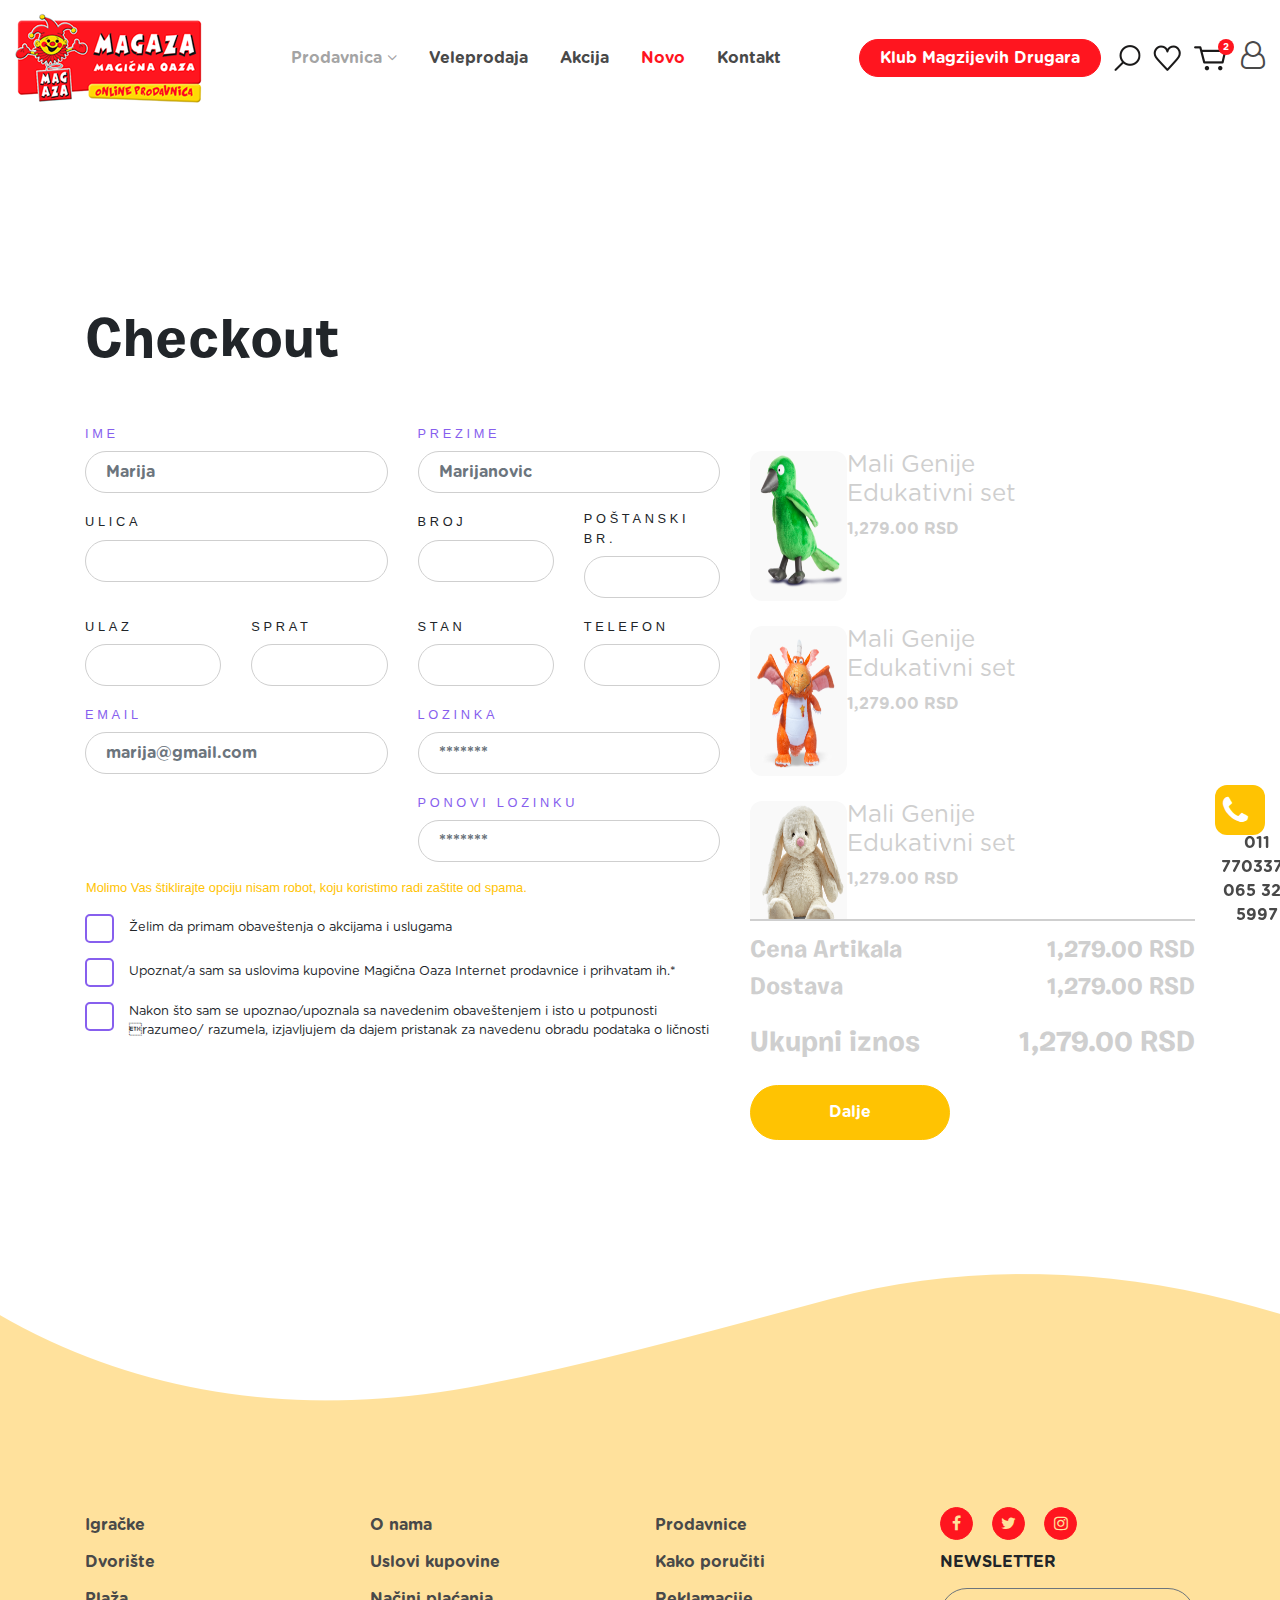
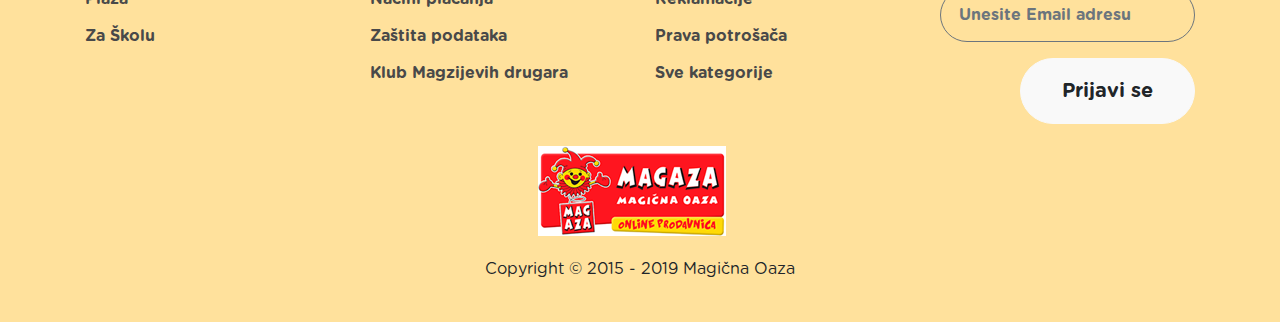
==== commit c6ac4aef: "in progress" ====
--- a/checkout.html
+++ b/checkout.html
@@ -31,6 +31,7 @@
         <link href="css/bootstrap.css" rel="stylesheet" type="text/css"/>
 
         <!--external css, like plugins ...-->
+        <script src="https://www.google.com/recaptcha/api.js" async defer></script>
         <link href="css/owl.carousel.css" rel="stylesheet" type="text/css"/>
         <link href="css/select2.css" rel="stylesheet" type="text/css"/>
         <!--theme css-->
@@ -313,7 +314,7 @@
                                 </fieldset>
                                 <fieldset class="row">
                                     <div class="captcha col-md-6">
-
+                                        <div class="g-recaptcha" data-sitekey="6LfsIpUUAAAAAEmJdlqEucfwAwqWCzoiqnkWsmss"></div>
                                     </div>
                                     <div class="form-group col-md-6">
                                         <label for="re-password" class="text-purple">ponovi lozinku</label>
@@ -457,7 +458,7 @@
                     </div>
                     <div class="col-12 col-md-3">
                         <div class="footer-social">
-                                <div class="social-item">
+                            <div class="social-item">
                                 <a href="#"><span class="fa fa-facebook"></span></a>
                                 <a href="#"><span class="fa fa-twitter"></span></a>
                                 <a href="#"><span class="fa fa-instagram"></span></a>
@@ -481,7 +482,16 @@
                     <p>Copyright © 2015 - 2019 Magična Oaza</p>
                 </div>
             </div>
-        </footer><!-- footer ends --> 
+        </footer><!-- footer ends -->
+        <div class="contact-fixed">
+            <div class="contact-fixed-item">
+                <span class="fa fa-phone"></span>
+                <div class="contact-number d-inline-block">
+                    <a href="tel:0117703373" class="d-block">011 7703373</a>
+                    <a href="tel:0653255997" class="d-block">065 325 5997</a>
+                </div>
+            </div>
+        </div> 
         <!--SCRIPTS goes here-->
         <!--First jquery, then popper and finaly bootstrap-->
         <script src="js/jquery.min.js" type="text/javascript"></script>
--- a/css/theme.css
+++ b/css/theme.css
@@ -35,6 +35,36 @@
 
 input[type=number] {
   -moz-appearance: textfield; }
+
+.contact-fixed {
+  position: fixed;
+  bottom: 65px;
+  right: 15px;
+  z-index: 3; }
+  .contact-fixed .contact-fixed-item {
+    background: #FFC302;
+    width: 50px;
+    height: 50px;
+    border-radius: 12px;
+    padding: 6px;
+    text-align: center;
+    transition: 0.2s linear; }
+    .contact-fixed .contact-fixed-item.active-sm {
+      width: 200px;
+      text-align: left; }
+      .contact-fixed .contact-fixed-item.active-sm.contact-fixed-item .contact-number {
+        display: inline-block; }
+    .contact-fixed .contact-fixed-item .fa {
+      font-size: 2rem;
+      color: #fff;
+      line-height: 40px;
+      cursor: pointer;
+      margin-right: 10px; }
+    .contact-fixed .contact-fixed-item .contact-number {
+      overflow: hidden; }
+    .contact-fixed .contact-fixed-item .contact-number-item a {
+      color: #fff;
+      font-size: 1rem; }
 
 .img-holder {
   position: relative;
@@ -281,6 +311,23 @@
   75% {
     -webkit-transform: translateX(-6px) rotate(-1.2deg);
     transform: translateX(-6px) rotate(-1.2deg); } }
+.toy-animate:hover {
+  animation: shake 0.82s cubic-bezier(0.36, 0.07, 0.19, 0.97) both;
+  transform: translate3d(0, 0, 0);
+  backface-visibility: hidden;
+  perspective: 1000px;
+  background-color: #e9ecef;
+  transition: 0.5s linear; }
+
+@keyframes shake {
+  10%, 90% {
+    transform: translate3d(-1px, 0, 0); }
+  20%, 80% {
+    transform: translate3d(2px, 0, 0); }
+  30%, 50%, 70% {
+    transform: translate3d(-4px, 0, 0); }
+  40%, 60% {
+    transform: translate3d(4px, 0, 0); } }
 .form-control:focus {
   box-shadow: none !important; }
 
@@ -430,7 +477,10 @@
   top: 0;
   left: 0;
   width: 100%;
-  z-index: 1; }
+  z-index: 10; }
+  header.active:after {
+    top: 0;
+    bottom: -260px; }
   header .container {
     max-width: 1620px;
     padding: 0 10px; }
@@ -449,6 +499,10 @@
       top: 80px;
       display: none;
       width: 100%; }
+      header .container .header-action .search .search-form .form-control {
+        border-color: #6c757d !important; }
+    header .container .header-action .search .btn {
+      background: #fff; }
     header .container .header-action .cart {
       position: relative; }
       header .container .header-action .cart .num {
@@ -466,13 +520,14 @@
       header .container .header-action .cart .small-cart {
         position: fixed;
         top: 0;
-        right: -1000px;
+        right: -600px;
         height: 100vh;
-        overflow: scroll;
-        max-width: 260px;
+        overflow: hidden;
+        width: 600px;
+        max-width: 90%;
         padding: 0 10px;
         font-family: "GothamRounded-Book";
-        transition: 1s linear;
+        transition: 0.5s ease-in-out;
         z-index: 1000; }
         header .container .header-action .cart .small-cart.active {
           right: 0; }
@@ -480,32 +535,40 @@
           font-family: "GothamRounded-Bold";
           color: #FF151F; }
         header .container .header-action .cart .small-cart .small-cart-info {
-          flex-direction: column;
-          font-family: "GothamRounded-Bold"; }
+          flex-direction: column; }
           header .container .header-action .cart .small-cart .small-cart-info .price h4, header .container .header-action .cart .small-cart .small-cart-info .delivery h4 {
             font-size: 1rem !important; }
           header .container .header-action .cart .small-cart .small-cart-info .final-price h2 {
             font-size: 1.25rem !important; }
         header .container .header-action .cart .small-cart .small-cart-products {
           border-bottom: 2px solid #cfcfcf;
-          overflow: scroll;
-          height: 470px; }
-          header .container .header-action .cart .small-cart .small-cart-products .small-cart-item {
-            margin-bottom: 25px; }
-            header .container .header-action .cart .small-cart .small-cart-products .small-cart-item .small-cart-item-photo {
-              margin-right: 10px; }
-            header .container .header-action .cart .small-cart .small-cart-products .small-cart-item .small-cart-item-detail {
-              position: relative; }
-              header .container .header-action .cart .small-cart .small-cart-products .small-cart-item .small-cart-item-detail .detail-title {
-                font-size: 1.25rem; }
-              header .container .header-action .cart .small-cart .small-cart-products .small-cart-item .small-cart-item-detail .close-small-cart {
-                position: absolute;
-                top: 0;
-                right: 0;
-                width: 25px;
-                height: 25px;
-                background: #F9F9F9;
-                border-radius: 50%; }
+          height: 470px;
+          padding-bottom: 20px; }
+          header .container .header-action .cart .small-cart .small-cart-products .small-cart-item .small-cart-item-photo {
+            margin-right: 25px; }
+            header .container .header-action .cart .small-cart .small-cart-products .small-cart-item .small-cart-item-photo a {
+              display: flex;
+              width: 95px;
+              height: 95px;
+              background: #F9F9F9 !important;
+              border-radius: 12px;
+              align-items: center; }
+          header .container .header-action .cart .small-cart .small-cart-products .small-cart-item .small-cart-item-detail {
+            position: relative; }
+            header .container .header-action .cart .small-cart .small-cart-products .small-cart-item .small-cart-item-detail .detail-title {
+              font-size: 1rem;
+              font-family: "GothamRounded-Book" !important; }
+            header .container .header-action .cart .small-cart .small-cart-products .small-cart-item .small-cart-item-detail p {
+              font-family: "GothamRounded-Bold"; }
+            header .container .header-action .cart .small-cart .small-cart-products .small-cart-item .small-cart-item-detail .close-small-cart {
+              position: absolute;
+              top: 0;
+              right: 0;
+              width: 25px;
+              height: 25px;
+              background: #F9F9F9;
+              border-radius: 50%;
+              text-align: center; }
         header .container .header-action .cart .small-cart .small-cart-action .btn {
           width: 200px;
           height: 55px;
@@ -542,6 +605,25 @@
           background: none; }
     header .container .navbar-toggler {
       padding: 0.15rem 0.55rem; }
+    header .container .toggler-1 {
+      position: relative; }
+      header .container .toggler-1 .toggle-submenu-sm {
+        position: absolute;
+        right: 10px;
+        top: 50%;
+        transform: translateY(-50%);
+        font-size: 1.25rem;
+        color: #000; }
+    header .container .toggler-2 {
+      position: relative;
+      display: block; }
+      header .container .toggler-2 .toggle-submenu-2-sm {
+        position: absolute;
+        right: 10px;
+        top: 50%;
+        transform: translateY(-50%);
+        color: #875fee;
+        font-size: 1.25rem; }
     header .container .submenu {
       display: none;
       padding-left: 10px !important;
@@ -570,11 +652,16 @@
     header .container .header-action .cart .num {
       top: -7px;
       right: -7px; }
-    header .container .header-action .user {
+    header .container .header-action .cart .small-cart-item .small-cart-item-photo {
+      margin-right: 25px; }
+      header .container .header-action .cart .small-cart-item .small-cart-item-photo a {
+        width: 110px !important;
+        height: 110px !important; }
+    header .container .header-action .cart .user {
       margin-left: 7px; }
-      header .container .header-action .user .fa {
+      header .container .header-action .cart .user .fa {
         font-size: 24px; } }
-@media (min-width: 576px) {
+@media (min-width: 450px) and (min-width: 576px) {
   header .container .navbar-brand {
     width: 10; }
   header .container .header-action a.btn {
@@ -583,10 +670,12 @@
   header .container .header-action .search .search-form {
     top: 120px; }
   header .container .header-action .cart .small-cart {
-    max-width: 480px;
     padding: 0 19px 0 50px; }
     header .container .header-action .cart .small-cart .small-cart-item .small-cart-item-photo {
       margin-right: 30px !important; }
+      header .container .header-action .cart .small-cart .small-cart-item .small-cart-item-photo a {
+        width: 150px !important;
+        height: 150px !important; }
     header .container .header-action .cart .small-cart .small-cart-item-detail {
       padding-right: 100px; }
       header .container .header-action .cart .small-cart .small-cart-item-detail .detail-title {
@@ -595,15 +684,13 @@
     margin-left: 10px; }
     header .container .header-action .user .fa {
       font-size: 28px; } }
-@media (min-width: 992px) {
-  header .container .header-action .cart .small-cart {
-    max-width: 600px; }
-    header .container .header-action .cart .small-cart .small-cart-item-detail {
-      padding-right: 150px; }
-    header .container .header-action .cart .small-cart .small-cart-info .price h4, header .container .header-action .cart .small-cart .small-cart-info .delivery h4 {
-      font-size: 1.5rem !important; }
-    header .container .header-action .cart .small-cart .small-cart-info .final-price h2 {
-      font-size: 1.8rem !important; }
+@media (min-width: 450px) and (min-width: 992px) {
+  header .container .header-action .cart .small-cart .small-cart-item-detail {
+    padding-right: 150px; }
+  header .container .header-action .cart .small-cart .small-cart-info .price h4, header .container .header-action .cart .small-cart .small-cart-info .delivery h4 {
+    font-size: 1.5rem !important; }
+  header .container .header-action .cart .small-cart .small-cart-info .final-price h2 {
+    font-size: 1.8rem !important; }
   header .container .submenu {
     position: absolute;
     top: 120px; }
@@ -620,23 +707,28 @@
       column-count: 2; }
       header .container .submenu .level-2 .submenu-link {
         margin-bottom: 10px; } }
-@media (min-width: 1200px) {
+@media (min-width: 450px) and (min-width: 1200px) {
   header a.btn span {
     display: inline-block !important; } }
-.body-overlay {
-  position: fixed;
-  width: 100%;
-  height: 100%;
-  background: rgba(79, 79, 79, 0.38);
-  top: 0;
-  left: 0;
-  z-index: 100;
-  display: none; }
+@media (min-width: 450px) {
+  .body-overlay {
+    position: fixed;
+    width: 100%;
+    height: 100%;
+    background: rgba(79, 79, 79, 0.38);
+    top: 0;
+    left: 0;
+    z-index: 100;
+    display: none; } }
+main {
+  margin-top: 70px; }
 
 .lead-slider-wrapper .lead-slider {
   z-index: 0; }
 .lead-slider-wrapper .lead-slider-item {
-  padding: 166px 0 76px 0; }
+  padding: 166px 0 76px 0 !important;
+  background-size: cover !important;
+  background-position: center bottom !important; }
   .lead-slider-wrapper .lead-slider-item .caption {
     max-width: 400px;
     margin-bottom: 57px; }
@@ -658,15 +750,21 @@
   .lead-slider-wrapper .owl-dots .owl-dot span {
     width: 12px;
     height: 12px;
-    margin-right: 10px; }
+    margin-right: 10px;
+    background: #fff; }
 
 .owl-carousel {
   z-index: 0; }
+
+.owl-carousel .owl-nav [class*="owl-"]:hover {
+  background: none;
+  color: #000;
+  text-decoration: none; }
 
 .toys-wrapper {
   padding: 18px 0 15px 0;
   position: relative;
-  margin-bottom: 105px; }
+  margin-bottom: 55px; }
   .toys-wrapper .toys-slider-item {
     width: 120px;
     height: 78px;
@@ -680,7 +778,7 @@
 .section-title {
   position: relative;
   display: inline-block;
-  margin-bottom: 91px; }
+  margin-bottom: 56px; }
   .section-title:before {
     content: '';
     background-image: url(../img/yellowcray.png);
@@ -696,14 +794,14 @@
 
 .new-products {
   position: relative;
-  margin-bottom: 106px; }
+  margin-bottom: 55px; }
   .new-products .section-title:before {
     left: 60px; }
 
 .owl-nav {
   display: block !important;
   position: absolute;
-  top: 40%;
+  top: 30%;
   left: 0;
   width: 100%; }
   .owl-nav .fa {
@@ -718,9 +816,11 @@
 .product-item a {
   background: #f9f9f9;
   border-radius: 12px;
-  width: 285px;
-  height: 285px;
-  font-family: "GothamRounded-Book" !important; }
+  width: 240px;
+  height: 240px;
+  font-family: "GothamRounded-Book" !important;
+  position: relative;
+  margin: 0 auto; }
 .product-item .sticker-wrapper .sticker-sale {
   position: absolute;
   top: 10px;
@@ -761,7 +861,7 @@
 .product-item .price .old-price {
   color: #9B9B9B; }
 .product-item .price .new-price {
-  font-size: 1.5rem; }
+  font-size: 1.25rem; }
 
 .toys-category {
   margin-bottom: 68px; }
@@ -797,12 +897,12 @@
   text-align: left; }
   .toys-category-slider .owl-dots .owl-dot.active span,
   .toys-category-slider .owl-dots .owl-dot:hover span {
-    background: #8759F2; }
+    background: #875fee; }
 .toys-category-slider .toys-category-slider-item {
   max-width: 680px; }
 
 .recomended-products {
-  padding-bottom: 87px; }
+  padding-bottom: 47px; }
   .recomended-products .section-title {
     margin-bottom: 67px; }
     .recomended-products .section-title:before {
@@ -810,7 +910,7 @@
   .recomended-products .owl-nav {
     display: block !important;
     position: absolute;
-    top: 40%;
+    top: 30%;
     left: 0;
     width: 100%; }
     .recomended-products .owl-nav .fa {
@@ -845,7 +945,8 @@
     display: block; }
   .ask-magzi .btn {
     height: 55px;
-    display: inline-block; }
+    display: inline-block;
+    border: none; }
   .ask-magzi .btn-warning {
     font-family: "GothamRounded-Bold";
     padding-left: 29px;
@@ -859,6 +960,8 @@
   .ask-magzi .select2-container--default .select2-selection--single .select2-selection__arrow {
     top: 13px;
     right: 10px; }
+  .ask-magzi .select2-container--default .select2-selection--single .select2-selection__rendered {
+    line-height: 33px; }
 
 .select2-container .select2-dropdown {
   border-color: transparent !important;
@@ -895,7 +998,7 @@
       content: '';
       width: 2px;
       height: 100%;
-      background: #8759F2;
+      background: #875fee;
       position: absolute;
       right: 0;
       top: 0; }
@@ -909,11 +1012,20 @@
   .category figure {
     margin-bottom: 48px; }
   .category .btn {
-    color: #8759F2;
+    color: #875fee;
     padding: 18px 39px;
     font-size: 1.25rem; }
 
+@media (min-width: 450px) {
+  main {
+    margin-top: 85px; } }
 @media (min-width: 576px) {
+  main {
+    margin-top: 105px; }
+
+  .owl-nav .owl-prev {
+    left: -5px; }
+
   .ask-magzi {
     padding-top: 40px;
     padding-bottom: 60px; }
@@ -936,6 +1048,9 @@
     padding-top: 65px;
     padding-bottom: 250px; } }
 @media (min-width: 768px) {
+  main {
+    margin-top: 115px; }
+
   .lead-slider-wrapper .lead-slider-item {
     padding: 206px 0 76px 0; }
     .lead-slider-wrapper .lead-slider-item .caption h1 {
@@ -950,33 +1065,49 @@
   .toys-wrapper {
     padding: 38px 0 25px 0; }
 
-  .product-item a {
-    width: 305px;
-    height: 305px; }
-
-  .new-products .owl-prev {
-    left: -25px !important; }
-  .new-products .owl-next {
-    right: -25px !important; }
-
-  .recomended-products .owl-nav .owl-prev {
-    left: -25px !important; }
-  .recomended-products .owl-nav .owl-next {
-    right: -25px !important; }
+  .product-item .price .old-price, .product-item .price .new-price {
+    font-family: "GothamRounded-Bold"; }
+  .product-item .price .old-price {
+    color: #9B9B9B;
+    font-size: .8rem; }
+  .product-item .price .new-price {
+    font-size: 1.3rem; }
+
+  .owl-prev {
+    left: -17px !important; }
+
+  .owl-next {
+    right: -17px !important; }
 
   .ask-magzi {
     padding-top: 61px;
     padding-bottom: 99px; }
     .ask-magzi:after {
-      left: 140px; } }
+      left: 140px; }
+
+  .owl-nav .fa {
+    font-size: 2rem !important; } }
 @media (min-width: 992px) {
   .lead-slider-wrapper .lead-slider-item {
-    padding: 266px 0 76px 0; }
+    padding: 280px 0 76px 0; }
   .lead-slider-wrapper .owl-dots .owl-dot span {
-    margin-right: 20px; } }
-@media (min-width: 1340px) {
+    margin-right: 20px; }
+
+  .product-item a {
+    width: 275px;
+    height: 275px; }
+  .product-item .price .old-price {
+    color: #9B9B9B;
+    font-size: 1rem; }
+  .product-item .price .new-price {
+    font-size: 1.5rem; } }
+@media (min-width: 1400px) {
   .ask-magzi:after {
-    left: 260px; } }
+    left: 160px; }
+
+  .product-item a {
+    width: 305px;
+    height: 305px; } }
 footer {
   position: relative;
   padding-top: 67px;
@@ -991,8 +1122,6 @@
     left: 0;
     width: 100%;
     height: 166px; }
-  footer:after {
-    display: none; }
   footer ul li a {
     line-height: 37px; }
   footer .form-group label {
@@ -1004,9 +1133,10 @@
   footer .form-group .btn-outline-secondary:hover {
     background: transparent; }
   footer .btn-light {
-    font-size: 1.25rem;
+    font-size: 1rem;
     padding: 17px 41px;
-    margin-bottom: 17px; }
+    margin-bottom: 17px;
+    align-self: center !important; }
     footer .btn-light:hover {
       background: #000;
       color: #fff;
@@ -1033,6 +1163,12 @@
     background: #FFE19C;
     color: #FF151F; }
 
+@media (min-width: 768px) {
+  footer .btn-light {
+    align-self: end !important; } }
+@media (min-width: 992px) {
+  footer .btn-light {
+    font-size: 1.25rem !important; } }
 .login {
   padding: 155px 0 300px 0;
   position: relative; }
@@ -1046,7 +1182,7 @@
     left: 0; }
   .login:before {
     content: '';
-    background: #8759F2;
+    background: #875fee;
     width: 100%;
     height: 200px;
     position: absolute;
@@ -1055,7 +1191,7 @@
   .login .login-item {
     max-width: 420px; }
     .login .login-item label {
-      color: #8759F2;
+      color: #875fee;
       font-size: 0.85rem;
       letter-spacing: 3.7px; }
     .login .login-item input {
@@ -1066,7 +1202,7 @@
       padding: 17px 56px;
       margin-bottom: 16px; }
 
-footer:after {
+.footer:after {
   content: '';
   background: url(../img/magzi.png);
   width: 287px;
@@ -1087,11 +1223,11 @@
   .login button {
     margin-bottom: 66px; }
 
-  footer:after {
+  .footer:after {
     bottom: 110%;
     left: 150px; } }
 @media (min-width: 1340px) {
-  footer:after {
+  .footer:after {
     bottom: 120%;
     left: 210px; } }
 .single-product {
@@ -1119,6 +1255,11 @@
       background: #fff;
       color: #FFC302 !important;
       border-color: 1px solid #FFC302 !important; }
+  .single-product .single-product-photo figure {
+    background: #F9F9F9;
+    border-radius: 12px; }
+  .single-product .single-product-photo img {
+    border-radius: 12px; }
   .single-product .contact {
     margin-bottom: 100px; }
     .single-product .contact .fa-phone {
@@ -1140,6 +1281,8 @@
         transition: 0.4s linear;
         position: relative;
         top: 2px; }
+        .single-product .single-product-tabulator .tab-nav ul li.active {
+          border-bottom: 2px solid #FFC302; }
         .single-product .single-product-tabulator .tab-nav ul li:hover {
           border-bottom: 2px solid #FFC302;
           position: relative;
@@ -1218,7 +1361,7 @@
         .register .register-form .form-check label .custom-cb {
           width: 29px;
           height: 29px;
-          border: 2px solid #8759F2;
+          border: 2px solid #875fee;
           border-radius: 5px;
           position: absolute;
           top: 0;
@@ -1227,7 +1370,7 @@
             position: relative;
             transform: translateX(50%);
             line-height: 22px;
-            color: #8759F2;
+            color: #875fee;
             visibility: hidden; }
         .register .register-form .form-check label input[type=checkbox]:checked ~ .custom-cb .fa {
           visibility: visible; }
@@ -1308,5 +1451,152 @@
 @media (min-width: 1200px) {
   .checkout .checkout-cart-item-detail {
     padding-right: 150px; } }
+.products {
+  position: relative;
+  padding: 20px 0;
+  font-family: "GothamRounded-Bold"; }
+  .products form label {
+    display: block;
+    color: #fff;
+    letter-spacing: 3.6px;
+    text-transform: uppercase;
+    font-family: "GothamRounded-Book";
+    font-size: 0.8rem; }
+  .products .products-search input {
+    background-color: transparent;
+    color: #fff;
+    border: 2px solid #fff;
+    height: 40px;
+    border-right: none; }
+  .products .products-search ::placeholder {
+    color: #fff; }
+  .products .products-search .btn-light {
+    background-color: transparent;
+    border: 2px solid #fff;
+    border-left: none;
+    color: #fff;
+    padding-right: 20px; }
+  .products .btn-warning {
+    color: #fff;
+    height: 55px;
+    width: 230px; }
+
+.select2 {
+  width: 100% !important; }
+
+.select2-container--default .select2-selection--single {
+  border: none;
+  border-radius: 36px;
+  padding: 7px;
+  height: 40px; }
+
+.select2-container--default .select2-selection--single .select2-selection__arrow {
+  top: 7px;
+  right: 10px; }
+
+.product-filter {
+  padding: 5px 0;
+  font-family: "GothamRounded-Bold";
+  position: relative;
+  z-index: 0; }
+  .product-filter .product-filter-item {
+    padding: 5px; }
+    .product-filter .product-filter-item label {
+      width: 100%;
+      border-radius: 12px;
+      background: #F9F9F9;
+      line-height: 55px;
+      padding-left: 5px;
+      position: relative;
+      font-size: 14px; }
+      .product-filter .product-filter-item label span {
+        text-transform: uppercase; }
+      .product-filter .product-filter-item label .close-filter {
+        position: absolute;
+        top: 50%;
+        transform: translate(0, -50%);
+        right: 10px; }
+  .product-filter .form-group {
+    display: inline-block;
+    text-align: left; }
+    .product-filter .form-group label {
+      color: #875fee;
+      letter-spacing: 3.6px;
+      text-transform: uppercase;
+      font-family: "GothamRounded-Book";
+      font-size: 0.8rem; }
+
+.product-gallery {
+  position: relative;
+  padding-bottom: 260px; }
+
+.rangeslider {
+  background: transparent; }
+
+.rangeslider__handle {
+  width: 18px;
+  height: 18px;
+  border: none;
+  top: -7px !important; }
+
+.rangeslider--horizontal {
+  height: 3px;
+  position: relative; }
+  .rangeslider--horizontal:before {
+    content: '';
+    width: 18px;
+    height: 18px;
+    border-radius: 50%;
+    border: 2px solid #fff;
+    background: #875fee;
+    position: absolute;
+    top: -7px;
+    z-index: 1; }
+
+.rangeslider__fill {
+  background: #fff; }
+
+.range-output {
+  color: #fff;
+  font-size: 18px;
+  margin-bottom: 10px;
+  padding-top: 4px;
+  margin-bottom: 20px; }
+  .range-output:before {
+    content: '0 - ';
+    text-transform: uppercase; }
+  .range-output:after {
+    content: ' rsd';
+    text-transform: uppercase; }
+
+@media (min-width: 450px) {
+  .products {
+    padding: 32px 0; } }
+@media (min-width: 576px) {
+  .product-filter {
+    padding: 15px 0; } }
+@media (min-width: 992px) {
+  .products {
+    position: sticky;
+    position: -webkit-sticky;
+    z-index: 1; }
+    .products .products-search input {
+      height: 55px; }
+    .products .select2-container--default .select2-selection--single {
+      height: 55px;
+      padding: 13px; }
+    .products .select2-container--default .select2-selection--single .select2-selection__arrow {
+      top: 15px; }
+
+  .product-filter {
+    padding: 36px 0; }
+    .product-filter .product-filter-item label {
+      max-width: 411px;
+      border-radius: 12px;
+      padding-left: 23px;
+      position: relative;
+      font-size: 1rem; }
+      .product-filter .product-filter-item label .close-filter {
+        right: 23px; } }
 
 /*# sourceMappingURL=theme.css.map */
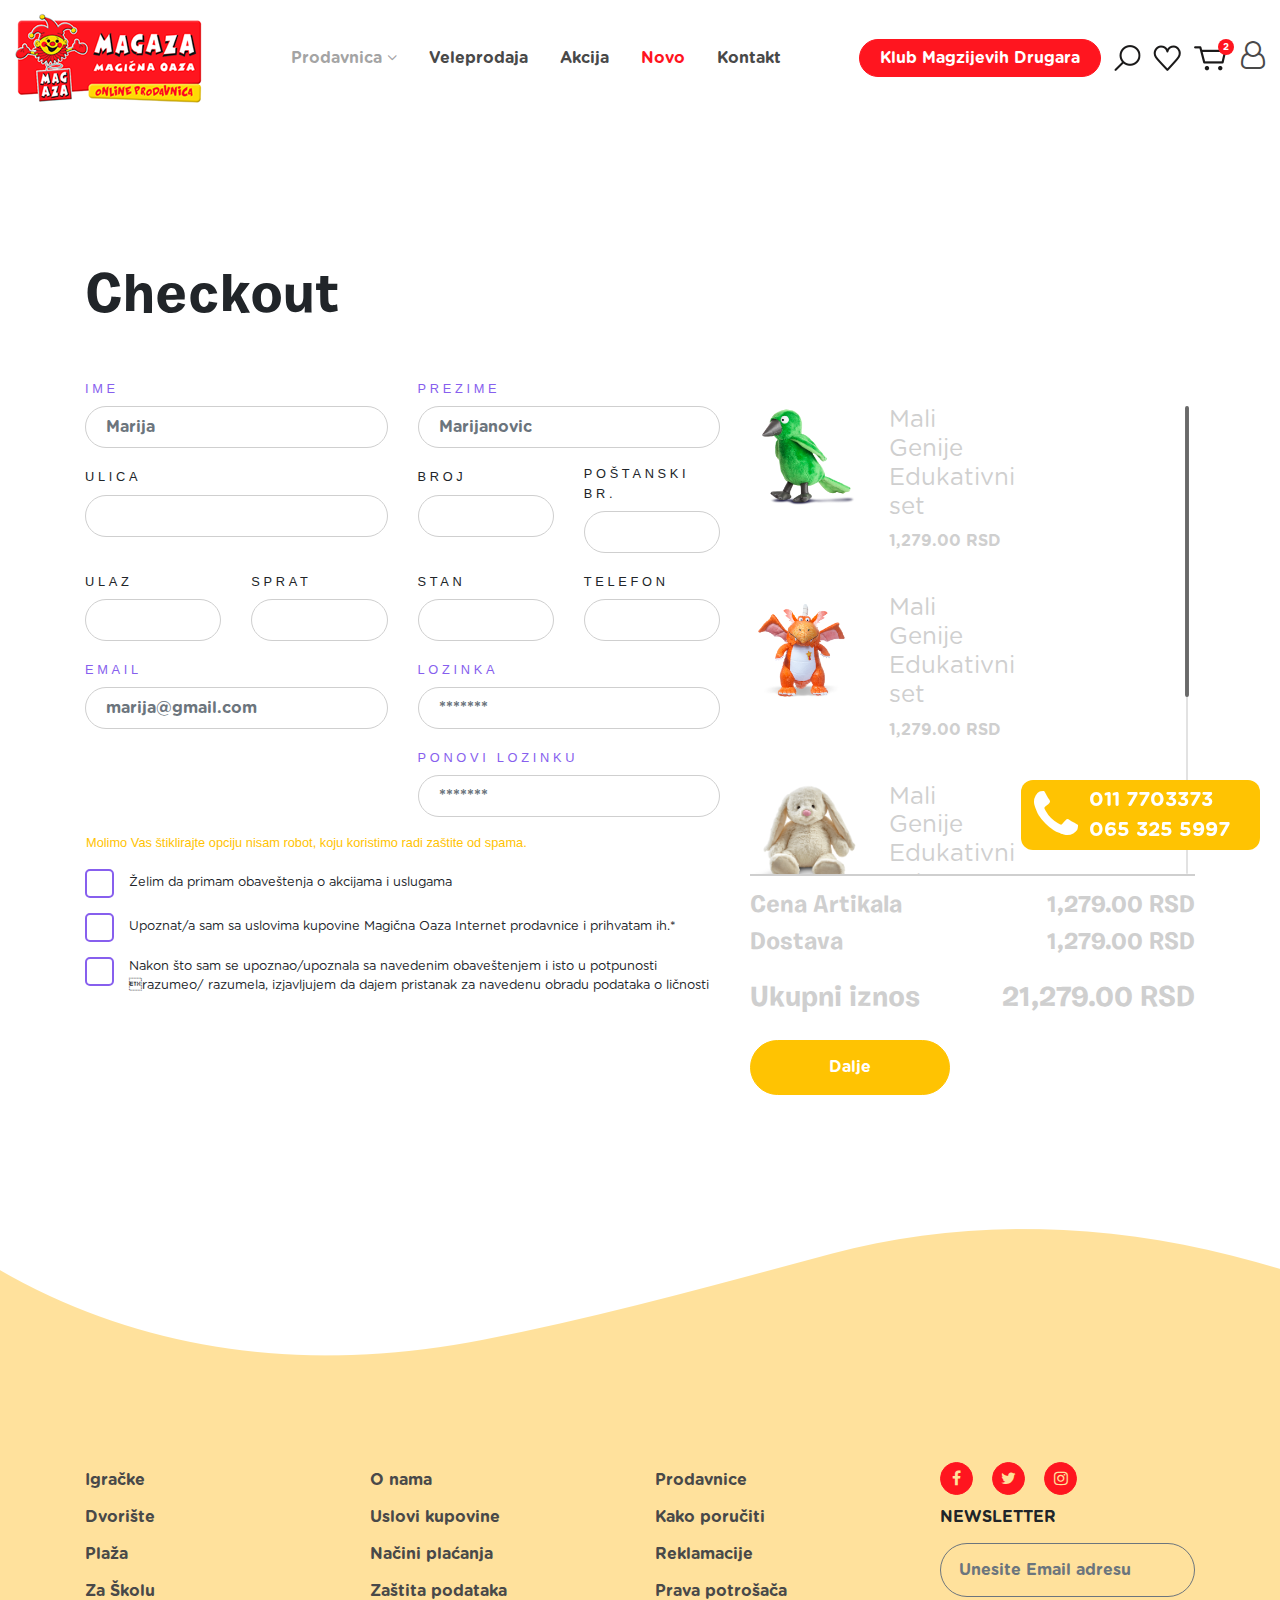
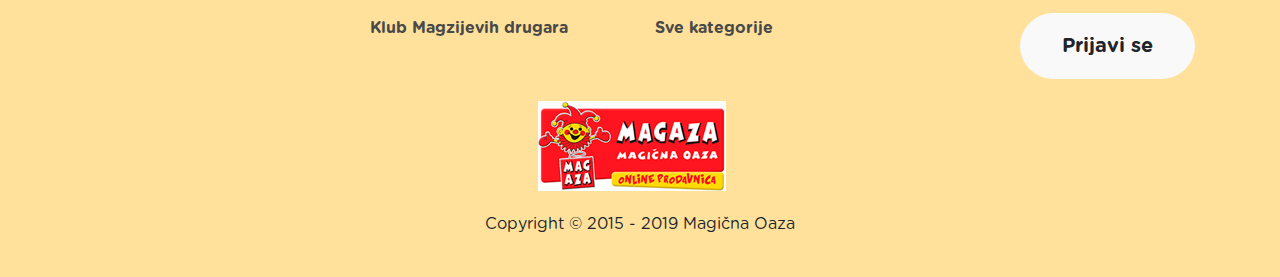
==== commit 9c50f098: "in progress" ====
--- a/checkout.html
+++ b/checkout.html
@@ -34,6 +34,7 @@
         <script src="https://www.google.com/recaptcha/api.js" async defer></script>
         <link href="css/owl.carousel.css" rel="stylesheet" type="text/css"/>
         <link href="css/select2.css" rel="stylesheet" type="text/css"/>
+        <link href="css/theme/jquery.mCustomScrollbar.css" rel="stylesheet" type="text/css"/>
         <!--theme css-->
         <link href="css/theme.css" rel="stylesheet" type="text/css"/>
 
@@ -80,45 +81,53 @@
                                 <img class="w-75" src="img/cart.png" alt=""/>
                                 <span class="num">2</span>
                             </a>
-                            <div class="small-cart bg-light">
-                                <h4 class="mt-6">Korpa</h4>
+                            <div class="small-cart bg-white mCustomScrollbar content " data-mcs-theme="dark">
+                                <h4 class="mt-3 mt-md-6">Korpa</h4>
                                 <p class="text-warning">Korpa je prazna</p>
-                                <ul class="small-cart-products list-unstyled"> 
+                                <ul class="small-cart-products mCustomScrollbar content list-unstyled" data-mcs-theme="dark">
                                     <li class="small-cart-item d-flex">
-                                        <a href="#" class="w-25 small-cart-item-photo">
-                                            <img src="img/toys/toy-01.png" alt=""/>
-                                        </a>
-                                        <div class="small-cart-item-detail w-75">
+                                        <figure class="w-30 small-cart-item-photo">
+                                            <a href="#">
+                                                <img src="img/toys/toy-01.png" alt=""/>
+                                            </a>
+                                        </figure>
+                                        <div class="small-cart-item-detail w-70 align-self-center">
                                             <h4 class="detail-title">Mali Genije Edukativni set</h4>
                                             <p>1,279.00 RSD</p>
                                             <div class="close-small-cart"><span class="fa fa-times"></span></div>
                                         </div>
                                     </li>
                                     <li class="small-cart-item d-flex">
-                                        <a href="#" class="w-25 small-cart-item-photo">
-                                            <img src="img/toys/toy-02.png" alt=""/>
-                                        </a>
-                                        <div class="small-cart-item-detail w-75">
+                                        <figure class="w-30 small-cart-item-photo">
+                                            <a href="#">
+                                                <img src="img/toys/toy-02.png" alt=""/>
+                                            </a>
+                                        </figure>
+                                        <div class="small-cart-item-detail w-70 align-self-center">
                                             <h4 class="detail-title">Mali Genije Edukativni set</h4>
                                             <p>1,279.00 RSD</p>
                                             <div class="close-small-cart"><span class="fa fa-times"></span></div>
                                         </div>
                                     </li>
                                     <li class="small-cart-item d-flex">
-                                        <a href="#" class="w-25 small-cart-item-photo">
-                                            <img src="img/toys/toy-03.png" alt=""/>
-                                        </a>
-                                        <div class="small-cart-item-detail w-75">
+                                        <figure class="w-30 small-cart-item-photo">
+                                            <a href="#">
+                                                <img src="img/toys/toy-04.png" alt=""/>
+                                            </a>
+                                        </figure>
+                                        <div class="small-cart-item-detail w-70 align-self-center">
                                             <h4 class="detail-title">Mali Genije Edukativni set</h4>
                                             <p>1,279.00 RSD</p>
                                             <div class="close-small-cart"><span class="fa fa-times"></span></div>
                                         </div>
                                     </li>
                                     <li class="small-cart-item d-flex">
-                                        <a href="#" class="w-25 small-cart-item-photo">
-                                            <img src="img/toys/toy-04.png" alt=""/>
-                                        </a>
-                                        <div class="small-cart-item-detail w-75">
+                                        <figure class="w-30 small-cart-item-photo">
+                                            <a href="#">
+                                                <img src="img/toys/toy-07.png" alt=""/>
+                                            </a>
+                                        </figure>
+                                        <div class="small-cart-item-detail w-70 align-self-center">
                                             <h4 class="detail-title">Mali Genije Edukativni set</h4>
                                             <p>1,279.00 RSD</p>
                                             <div class="close-small-cart"><span class="fa fa-times"></span></div>
@@ -136,7 +145,7 @@
                                     </div>
                                     <div class="w-100 d-flex  final-price">
                                         <h2 class="w-50">Ukupni iznos</h2>
-                                        <h2 class="w-50 text-right text-danger">1,279.00 RSD</h2>
+                                        <h2 class="w-50 text-right text-danger">21,279.00 RSD</h2>
                                     </div>
                                 </div>
                                 <div class="small-cart-action text-center">
@@ -160,7 +169,11 @@
                     <div class="collapse navbar-collapse" id="main-menu">
                         <ul class="navbar-nav ml-md-2 ml-xl-6">
                             <li class="nav-item mr-xl-3">
-                                <a class="nav-link active toggler-1" href="#">Prodavnica <span class="fa fa-angle-down toggle-submenu"></span></a>
+                                <a class="nav-link active toggler-1" href="#">
+                                    Prodavnica 
+                                    <span class="fa fa-angle-down toggle-submenu"></span>
+                                    <span class="fa fa-angle-down toggle-submenu-sm d-lg-none"></span>
+                                </a>
                                 <ul class="submenu level-1 list-unstyled">
                                     <li class="submenu-link">
                                         <a href="#" class="toggler-2">
@@ -358,40 +371,49 @@
                         </div>
                         <!-- checkout cart start -->
                         <div class="col-md-5">
-                            <div class="checkout-cart">
-                                <ul class="checkout-cart-products list-unstyled"> 
+
+                            <div class="checkout-cart bg-white mCustomScrollbar content " data-mcs-theme="dark">
+                                <ul class="checkout-cart-products mCustomScrollbar content list-unstyled" data-mcs-theme="dark">
                                     <li class="checkout-cart-item d-flex">
-                                        <a href="#" class="w-35 checkout-item-photo">
-                                            <img src="img/toys/toy-01.png" alt=""/>
-                                        </a>
-                                        <div class="checkout-cart-item-detail w-65">
+                                        <figure class="w-30 checkout-cart-item-photo">
+                                            <a href="#">
+                                                <img src="img/toys/toy-01.png" alt=""/>
+                                            </a>
+                                        </figure>
+                                        <div class="checkout-cart-item-detail w-70 align-self-center">
                                             <h4 class="detail-title">Mali Genije Edukativni set</h4>
                                             <p>1,279.00 RSD</p>
                                         </div>
                                     </li>
                                     <li class="checkout-cart-item d-flex">
-                                        <a href="#" class="w-35 checkout-item-photo">
-                                            <img src="img/toys/toy-02.png" alt=""/>
-                                        </a>
-                                        <div class="checkout-cart-item-detail w-65">
+                                        <figure class="w-30 checkout-cart-item-photo">
+                                            <a href="#">
+                                                <img src="img/toys/toy-02.png" alt=""/>
+                                            </a>
+                                        </figure>
+                                        <div class="checkout-cart-item-detail w-70 align-self-center">
                                             <h4 class="detail-title">Mali Genije Edukativni set</h4>
                                             <p>1,279.00 RSD</p>
                                         </div>
                                     </li>
                                     <li class="checkout-cart-item d-flex">
-                                        <a href="#" class="w-35 checkout-item-photo">
-                                            <img src="img/toys/toy-03.png" alt=""/>
-                                        </a>
-                                        <div class="checkout-cart-item-detail w-65">
+                                        <figure class="w-30 checkout-cart-item-photo">
+                                            <a href="#">
+                                                <img src="img/toys/toy-03.png" alt=""/>
+                                            </a>
+                                        </figure>
+                                        <div class="checkout-cart-item-detail w-70 align-self-center">
                                             <h4 class="detail-title">Mali Genije Edukativni set</h4>
                                             <p>1,279.00 RSD</p>
                                         </div>
                                     </li>
                                     <li class="checkout-cart-item d-flex">
-                                        <a href="#" class="w-35 checkout-item-photo">
-                                            <img src="img/toys/toy-04.png" alt=""/>
-                                        </a>
-                                        <div class="checkout-cart-item-detail w-65">
+                                        <figure class="w-30 checkout-cart-item-photo">
+                                            <a href="#">
+                                                <img src="img/toys/toy-04.png" alt=""/>
+                                            </a>
+                                        </figure>
+                                        <div class="checkout-cart-item-detail w-70 align-self-center">
                                             <h4 class="detail-title">Mali Genije Edukativni set</h4>
                                             <p>1,279.00 RSD</p>
                                         </div>
@@ -399,16 +421,16 @@
                                 </ul>
                                 <div class="checkout-cart-info d-flex mb-3 text-gray-w">
                                     <div class="w-100 d-flex price">
-                                        <h4 class="w-50">Cena Artikala</h4>
+                                        <h4 class="w-50 text-gray-w">Cena Artikala</h4>
                                         <h4 class="w-50 text-right">1,279.00 RSD</h4>
                                     </div>
                                     <div class="w-100 d-flex mb-3 delivery text-gray-w">
-                                        <h4 class="w-50">Dostava</h4>
+                                        <h4 class="w-50 text-gray-w">Dostava</h4>
                                         <h4 class="w-50 text-right">1,279.00 RSD</h4>
                                     </div>
                                     <div class="w-100 d-flex  final-price text-gray-w">
                                         <h2 class="w-50">Ukupni iznos</h2>
-                                        <h2 class="w-50 text-right">1,279.00 RSD</h2>
+                                        <h2 class="w-50 text-right">21,279.00 RSD</h2>
                                     </div>
                                 </div>
                                 <div class="checkout-cart-action">
@@ -485,13 +507,15 @@
         </footer><!-- footer ends -->
         <div class="contact-fixed">
             <div class="contact-fixed-item">
-                <span class="fa fa-phone"></span>
-                <div class="contact-number d-inline-block">
-                    <a href="tel:0117703373" class="d-block">011 7703373</a>
-                    <a href="tel:0653255997" class="d-block">065 325 5997</a>
+                <div class="contact-number d-flex">
+                    <span class="fa fa-phone"></span>
+                    <div class="contact-number-item">
+                        <a href="tel:0117703373" class="d-block">011 7703373</a>
+                        <a href="tel:0653255997" class="d-block">065 325 5997</a>
+                    </div>
                 </div>
             </div>
-        </div> 
+        </div>
         <!--SCRIPTS goes here-->
         <!--First jquery, then popper and finaly bootstrap-->
         <script src="js/jquery.min.js" type="text/javascript"></script>
@@ -501,6 +525,7 @@
         <script src="js/jquery.validate.min.js" type="text/javascript"></script>
         <script src="js/owl.carousel.js" type="text/javascript"></script>
         <script src="js/select2.min.js" type="text/javascript"></script>
+        <script src="js/jquery.mCustomScrollbar.concat.min.js" type="text/javascript"></script>
         <!--All page js-->
         <script src="js/main.js" type="text/javascript"></script><script type="text/javascript">
             $(document).ready(function () {
--- a/css/theme.css
+++ b/css/theme.css
@@ -38,33 +38,38 @@
 
 .contact-fixed {
   position: fixed;
-  bottom: 65px;
-  right: 15px;
-  z-index: 3; }
+  bottom: 50px;
+  right: 20px;
+  z-index: 9; }
   .contact-fixed .contact-fixed-item {
+    width: 70px;
+    height: 70px;
     background: #FFC302;
-    width: 50px;
-    height: 50px;
     border-radius: 12px;
-    padding: 6px;
-    text-align: center;
-    transition: 0.2s linear; }
+    position: relative;
+    cursor: pointer; }
+    .contact-fixed .contact-fixed-item .fa {
+      color: #fff;
+      position: absolute;
+      font-size: 3.5rem !important;
+      line-height: 70px;
+      left: 50%;
+      transform: translateX(-50%); }
+    .contact-fixed .contact-fixed-item .contact-number-item {
+      visibility: hidden;
+      position: absolute;
+      right: 30px;
+      top: 50%;
+      transform: translateY(-50%); }
+      .contact-fixed .contact-fixed-item .contact-number-item a {
+        color: #fff;
+        font-size: 1.25rem; }
     .contact-fixed .contact-fixed-item.active-sm {
-      width: 200px;
-      text-align: left; }
-      .contact-fixed .contact-fixed-item.active-sm.contact-fixed-item .contact-number {
-        display: inline-block; }
-    .contact-fixed .contact-fixed-item .fa {
-      font-size: 2rem;
-      color: #fff;
-      line-height: 40px;
-      cursor: pointer;
-      margin-right: 10px; }
-    .contact-fixed .contact-fixed-item .contact-number {
-      overflow: hidden; }
-    .contact-fixed .contact-fixed-item .contact-number-item a {
-      color: #fff;
-      font-size: 1rem; }
+      width: 239px; }
+      .contact-fixed .contact-fixed-item.active-sm .fa {
+        left: 35px; }
+      .contact-fixed .contact-fixed-item.active-sm .contact-number-item {
+        visibility: visible; }
 
 .img-holder {
   position: relative;
@@ -89,6 +94,17 @@
     left: 0;
     width: 100%; }
 
+@media (min-width: 992px) {
+  .contact-fixed {
+    position: fixed;
+    bottom: 50px;
+    right: 20px; }
+    .contact-fixed .contact-fixed-item {
+      width: 239px; }
+      .contact-fixed .contact-fixed-item .fa {
+        left: 35px; }
+      .contact-fixed .contact-fixed-item .contact-number-item {
+        visibility: visible; } }
 /* Buzz Out */
 @-webkit-keyframes buzz {
   10% {
@@ -486,7 +502,7 @@
     padding: 0 10px; }
     header .container .navbar-brand {
       max-width: 30%; }
-    header .container .header-action a.btn {
+    header .container .header-action a.btn-danger {
       border-radius: 20px;
       padding: 5px 10px;
       font-size: .8rem;
@@ -544,31 +560,33 @@
           border-bottom: 2px solid #cfcfcf;
           height: 470px;
           padding-bottom: 20px; }
-          header .container .header-action .cart .small-cart .small-cart-products .small-cart-item .small-cart-item-photo {
-            margin-right: 25px; }
-            header .container .header-action .cart .small-cart .small-cart-products .small-cart-item .small-cart-item-photo a {
-              display: flex;
-              width: 95px;
-              height: 95px;
-              background: #F9F9F9 !important;
-              border-radius: 12px;
-              align-items: center; }
-          header .container .header-action .cart .small-cart .small-cart-products .small-cart-item .small-cart-item-detail {
+          header .container .header-action .cart .small-cart .small-cart-products .small-cart-item {
             position: relative; }
-            header .container .header-action .cart .small-cart .small-cart-products .small-cart-item .small-cart-item-detail .detail-title {
-              font-size: 1rem;
-              font-family: "GothamRounded-Book" !important; }
-            header .container .header-action .cart .small-cart .small-cart-products .small-cart-item .small-cart-item-detail p {
-              font-family: "GothamRounded-Bold"; }
-            header .container .header-action .cart .small-cart .small-cart-products .small-cart-item .small-cart-item-detail .close-small-cart {
-              position: absolute;
-              top: 0;
-              right: 0;
-              width: 25px;
-              height: 25px;
-              background: #F9F9F9;
-              border-radius: 50%;
-              text-align: center; }
+            header .container .header-action .cart .small-cart .small-cart-products .small-cart-item .small-cart-item-photo {
+              margin-right: 25px; }
+              header .container .header-action .cart .small-cart .small-cart-products .small-cart-item .small-cart-item-photo a {
+                display: flex;
+                width: 95px;
+                height: 95px;
+                background: #F9F9F9 !important;
+                border-radius: 12px;
+                align-items: center; }
+            header .container .header-action .cart .small-cart .small-cart-products .small-cart-item .small-cart-item-detail {
+              width: 150px; }
+              header .container .header-action .cart .small-cart .small-cart-products .small-cart-item .small-cart-item-detail .detail-title {
+                font-size: 1rem;
+                font-family: "GothamRounded-Book" !important; }
+              header .container .header-action .cart .small-cart .small-cart-products .small-cart-item .small-cart-item-detail p {
+                font-family: "GothamRounded-Bold"; }
+              header .container .header-action .cart .small-cart .small-cart-products .small-cart-item .small-cart-item-detail .close-small-cart {
+                position: absolute;
+                top: 0;
+                right: 0;
+                width: 25px;
+                height: 25px;
+                background: #F9F9F9;
+                border-radius: 50%;
+                text-align: center; }
         header .container .header-action .cart .small-cart .small-cart-action .btn {
           width: 200px;
           height: 55px;
@@ -677,7 +695,8 @@
         width: 150px !important;
         height: 150px !important; }
     header .container .header-action .cart .small-cart .small-cart-item-detail {
-      padding-right: 100px; }
+      padding-right: 100px;
+      width: 350px !important; }
       header .container .header-action .cart .small-cart .small-cart-item-detail .detail-title {
         font-size: 1.5rem !important; }
   header .container .header-action .user {
@@ -710,16 +729,16 @@
 @media (min-width: 450px) and (min-width: 1200px) {
   header a.btn span {
     display: inline-block !important; } }
-@media (min-width: 450px) {
-  .body-overlay {
-    position: fixed;
-    width: 100%;
-    height: 100%;
-    background: rgba(79, 79, 79, 0.38);
-    top: 0;
-    left: 0;
-    z-index: 100;
-    display: none; } }
+.body-overlay {
+  position: fixed;
+  width: 100%;
+  height: 100%;
+  background: rgba(79, 79, 79, 0.38);
+  top: 0;
+  left: 0;
+  z-index: 100;
+  display: none; }
+
 main {
   margin-top: 70px; }
 
@@ -1385,53 +1404,54 @@
     .register h1 {
       font-size: 3.5rem;
       margin-bottom: 44px; } }
-.checkout .checkout-cart {
-  font-family: "GothamRounded-Book";
-  padding-top: 30px; }
-  .checkout .checkout-cart .checkout-cart-info {
-    flex-direction: column;
-    font-family: "GothamRounded-Book"; }
-    .checkout .checkout-cart .checkout-cart-info .price h4, .checkout .checkout-cart .checkout-cart-info .delivery h4 {
-      font-size: 1rem !important; }
-    .checkout .checkout-cart .checkout-cart-info .final-price h2 {
-      font-size: 1.25rem !important; }
-  .checkout .checkout-cart .checkout-cart-products {
-    border-bottom: 2px solid #cfcfcf;
-    overflow: scroll;
-    height: 470px; }
-    .checkout .checkout-cart .checkout-cart-products .checkout-cart-item {
-      margin-bottom: 25px; }
-      .checkout .checkout-cart .checkout-cart-products .checkout-cart-item .checkout-item-photo {
-        display: block; }
-        .checkout .checkout-cart .checkout-cart-products .checkout-cart-item .checkout-item-photo img {
-          width: 100px;
-          height: 100px;
-          background-color: #F9F9F9;
-          border-radius: 12px; }
-    .checkout .checkout-cart .checkout-cart-products .checkout-cart-item-detail {
-      position: relative;
-      color: #CFCFCF; }
-      .checkout .checkout-cart .checkout-cart-products .checkout-cart-item-detail .detail-title {
-        font-size: 1.25rem;
-        font-family: "GothamRounded-Book"; }
-      .checkout .checkout-cart .checkout-cart-products .checkout-cart-item-detail p {
-        font-family: "GothamRounded-Bold"; }
-      .checkout .checkout-cart .checkout-cart-products .checkout-cart-item-detail .close-small-cart {
-        position: absolute;
-        top: 0;
-        right: 0;
-        width: 25px;
-        height: 25px;
-        background: #F9F9F9;
-        border-radius: 50%; }
-  .checkout .checkout-cart .checkout-cart-action .btn {
-    width: 200px;
-    height: 55px;
-    border-radius: 36px;
-    line-height: 40px; }
-  .checkout .checkout-cart .checkout-cart-action .btn-warning {
-    font-size: 1.25;
-    color: #fff; }
+.checkout {
+  padding-top: 150px; }
+  .checkout .checkout-cart {
+    font-family: "GothamRounded-Book";
+    padding-top: 30px; }
+    .checkout .checkout-cart .checkout-cart-info {
+      flex-direction: column;
+      font-family: "GothamRounded-Book"; }
+      .checkout .checkout-cart .checkout-cart-info .price h4, .checkout .checkout-cart .checkout-cart-info .delivery h4 {
+        font-size: 1rem !important; }
+      .checkout .checkout-cart .checkout-cart-info .final-price h2 {
+        font-size: 1.25rem !important; }
+    .checkout .checkout-cart .checkout-cart-products {
+      border-bottom: 2px solid #cfcfcf;
+      height: 470px; }
+      .checkout .checkout-cart .checkout-cart-products .checkout-cart-item {
+        margin-bottom: 25px; }
+        .checkout .checkout-cart .checkout-cart-products .checkout-cart-item .checkout-item-photo {
+          display: block; }
+          .checkout .checkout-cart .checkout-cart-products .checkout-cart-item .checkout-item-photo img {
+            width: 100px;
+            height: 100px;
+            background-color: #F9F9F9;
+            border-radius: 12px; }
+      .checkout .checkout-cart .checkout-cart-products .checkout-cart-item-detail {
+        position: relative;
+        color: #CFCFCF; }
+        .checkout .checkout-cart .checkout-cart-products .checkout-cart-item-detail .detail-title {
+          font-size: 1.25rem;
+          font-family: "GothamRounded-Book"; }
+        .checkout .checkout-cart .checkout-cart-products .checkout-cart-item-detail p {
+          font-family: "GothamRounded-Bold"; }
+        .checkout .checkout-cart .checkout-cart-products .checkout-cart-item-detail .close-small-cart {
+          position: absolute;
+          top: 0;
+          right: 0;
+          width: 25px;
+          height: 25px;
+          background: #F9F9F9;
+          border-radius: 50%; }
+    .checkout .checkout-cart .checkout-cart-action .btn {
+      width: 200px;
+      height: 55px;
+      border-radius: 36px;
+      line-height: 40px; }
+    .checkout .checkout-cart .checkout-cart-action .btn-warning {
+      font-size: 1.25;
+      color: #fff; }
 
 @media (min-width: 576px) {
   .checkout .checkout-cart .checkout-cart-item-photo {
@@ -1451,10 +1471,34 @@
 @media (min-width: 1200px) {
   .checkout .checkout-cart-item-detail {
     padding-right: 150px; } }
+main {
+  position: relative; }
+
 .products {
-  position: relative;
+  position: fixed !important;
   padding: 20px 0;
-  font-family: "GothamRounded-Bold"; }
+  font-family: "GothamRounded-Bold";
+  z-index: 10;
+  left: calc(-100vw + 20px);
+  top: 70px;
+  height: calc(100vh - 70px);
+  width: calc(100vw - 20px);
+  border-radius: 0 12px 0 0; }
+  .products .toggle-filter {
+    position: absolute;
+    width: 20px;
+    height: 40px;
+    top: 70px;
+    right: -20px;
+    font-size: 2.5rem;
+    cursor: pointer;
+    background: #875fee;
+    border-radius: 0 12px 12px 0;
+    color: #fff;
+    padding: 0 0 0 2px;
+    line-height: 35px; }
+  .products.active-filter {
+    left: 0; }
   .products form label {
     display: block;
     color: #fff;
@@ -1479,7 +1523,7 @@
   .products .btn-warning {
     color: #fff;
     height: 55px;
-    width: 230px; }
+    width: 100%; }
 
 .select2 {
   width: 100% !important; }
@@ -1571,7 +1615,9 @@
 
 @media (min-width: 450px) {
   .products {
-    padding: 32px 0; } }
+    padding: 32px 0;
+    top: 90px;
+    height: calc(100vh - 90px); } }
 @media (min-width: 576px) {
   .product-filter {
     padding: 15px 0; } }
@@ -1579,7 +1625,12 @@
   .products {
     position: sticky;
     position: -webkit-sticky;
-    z-index: 1; }
+    z-index: 1;
+    left: 0;
+    top: 116px;
+    height: 176px;
+    width: 100%;
+    border-radius: 0; }
     .products .products-search input {
       height: 55px; }
     .products .select2-container--default .select2-selection--single {
@@ -1589,7 +1640,8 @@
       top: 15px; }
 
   .product-filter {
-    padding: 36px 0; }
+    padding: 36px 0;
+    margin-top: 300px; }
     .product-filter .product-filter-item label {
       max-width: 411px;
       border-radius: 12px;
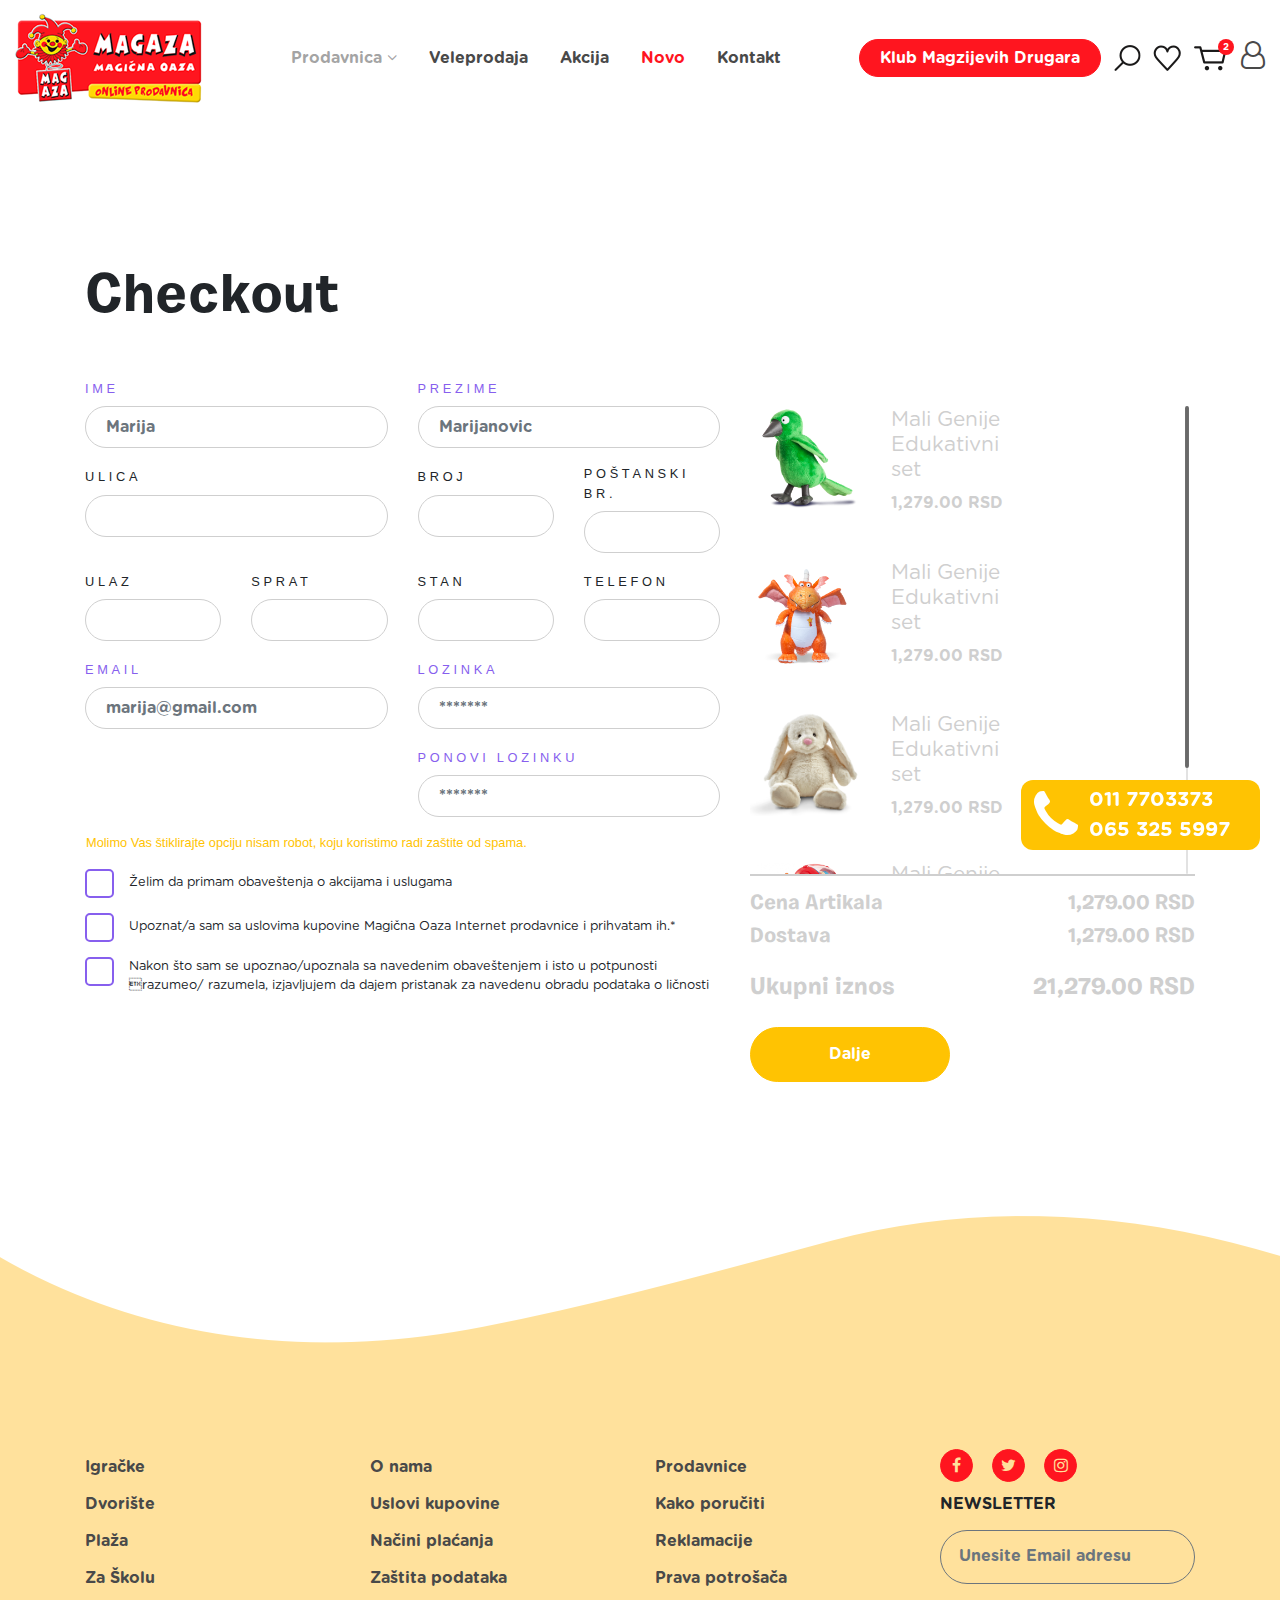
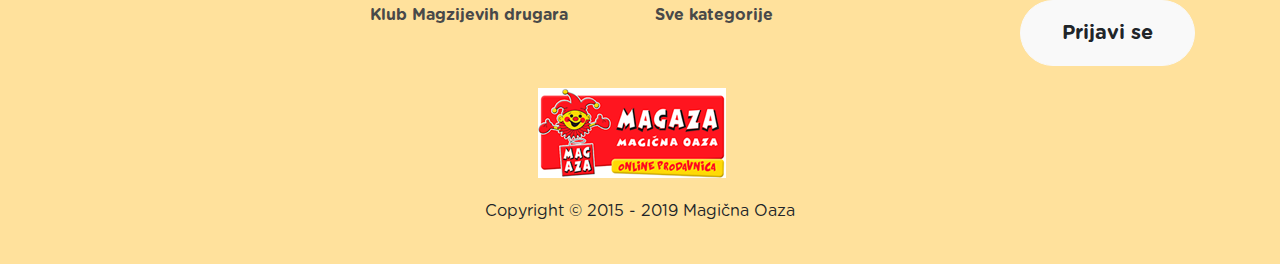
==== commit 3f54cb03: "changes done" ====
--- a/checkout.html
+++ b/checkout.html
@@ -171,13 +171,16 @@
                             <li class="nav-item mr-xl-3">
                                 <a class="nav-link active toggler-1" href="#">
                                     Prodavnica 
-                                    <span class="fa fa-angle-down toggle-submenu"></span>
+                                    <span class="fa fa-angle-down toggle-submenu d-none d-lg-inline-block"></span>
                                     <span class="fa fa-angle-down toggle-submenu-sm d-lg-none"></span>
                                 </a>
                                 <ul class="submenu level-1 list-unstyled">
                                     <li class="submenu-link">
                                         <a href="#" class="toggler-2">
-                                            <img class="submenu-icon" src="img/duck.png" alt=""/>Igračke <span class="fa fa-angle-double-right toggle-submenu-2"></span>
+                                            <img class="submenu-icon" src="img/duck.png" alt=""/>
+                                            Igračke 
+                                            <span class="fa fa-angle-double-right d-none d-lg-inline-block toggle-submenu-2"></span>
+                                            <span class="fa fa-angle-double-down d-lg-none toggle-submenu-2-sm"></span>
                                         </a>
                                         <ul class="submenu-2 level-2 list-unstyled">
                                             <li class="submenu-link">
@@ -260,7 +263,7 @@
                 <div class="container">
                     <h1>Checkout</h1>
                     <div class="row">
-                        <div class="col-md-7">
+                        <div class="col-lg-7">
                             <form class="checkout-form register-form mx-auto">
                                 <fieldset class="row">
                                     <div class="form-group col-md-6">
@@ -370,9 +373,8 @@
                             </form>
                         </div>
                         <!-- checkout cart start -->
-                        <div class="col-md-5">
-
-                            <div class="checkout-cart bg-white mCustomScrollbar content " data-mcs-theme="dark">
+                        <div class="col-lg-5">
+                            <div class="checkout-cart bg-white">
                                 <ul class="checkout-cart-products mCustomScrollbar content list-unstyled" data-mcs-theme="dark">
                                     <li class="checkout-cart-item d-flex">
                                         <figure class="w-30 checkout-cart-item-photo">
--- a/css/theme.css
+++ b/css/theme.css
@@ -494,9 +494,9 @@
   left: 0;
   width: 100%;
   z-index: 10; }
-  header.active:after {
-    top: 0;
-    bottom: -260px; }
+  header.nav-hover {
+    height: 400px;
+    border-bottom: 3px solid #FF151F; }
   header .container {
     max-width: 1620px;
     padding: 0 10px; }
@@ -622,7 +622,8 @@
           color: #FF151F;
           background: none; }
     header .container .navbar-toggler {
-      padding: 0.15rem 0.55rem; }
+      padding: 0.15rem 0.55rem;
+      border: none; }
     header .container .toggler-1 {
       position: relative; }
       header .container .toggler-1 .toggle-submenu-sm {
@@ -1463,14 +1464,14 @@
     width: 150px !important;
     height: 150px !important; }
   .checkout .checkout-cart .checkout-cart-item-detail .detail-title {
-    font-size: 1.5rem !important; }
+    font-size: 1.3rem !important; }
   .checkout .checkout-cart .checkout-cart-info .price h4, .checkout .checkout-cart .checkout-cart-info .delivery h4 {
-    font-size: 1.5rem !important; }
+    font-size: 1.3rem !important; }
   .checkout .checkout-cart .checkout-cart-info .final-price h2 {
-    font-size: 1.8rem !important; } }
+    font-size: 1.5rem !important; } }
 @media (min-width: 1200px) {
   .checkout .checkout-cart-item-detail {
-    padding-right: 150px; } }
+    padding-right: 130px; } }
 main {
   position: relative; }
 
@@ -1574,31 +1575,34 @@
   position: relative;
   padding-bottom: 260px; }
 
-.rangeslider {
-  background: transparent; }
-
-.rangeslider__handle {
-  width: 18px;
-  height: 18px;
-  border: none;
-  top: -7px !important; }
-
-.rangeslider--horizontal {
+.nstSlider {
+  width: 100%;
+  background: #4F22BA;
   height: 3px;
-  position: relative; }
-  .rangeslider--horizontal:before {
-    content: '';
+  margin-top: 15px; }
+  .nstSlider .bar {
+    height: 3px;
+    top: 0; }
+  .nstSlider .leftGrip, .nstSlider .rightGrip {
+    top: -7px;
     width: 18px;
-    height: 18px;
-    border-radius: 50%;
-    border: 2px solid #fff;
-    background: #875fee;
-    position: absolute;
-    top: -7px;
-    z-index: 1; }
-
-.rangeslider__fill {
-  background: #fff; }
+    height: 18px; }
+  .nstSlider .leftGrip {
+    background: #8759F2;
+    border: 2px solid #fff; }
+
+.leftLabel {
+  display: inline-block;
+  color: #fff;
+  margin-top: 10px; }
+  .leftLabel:after {
+    content: ' -'; }
+
+.rightLabel {
+  display: inline-block;
+  color: #fff; }
+  .rightLabel:after {
+    content: ' RSD'; }
 
 .range-output {
   color: #fff;
